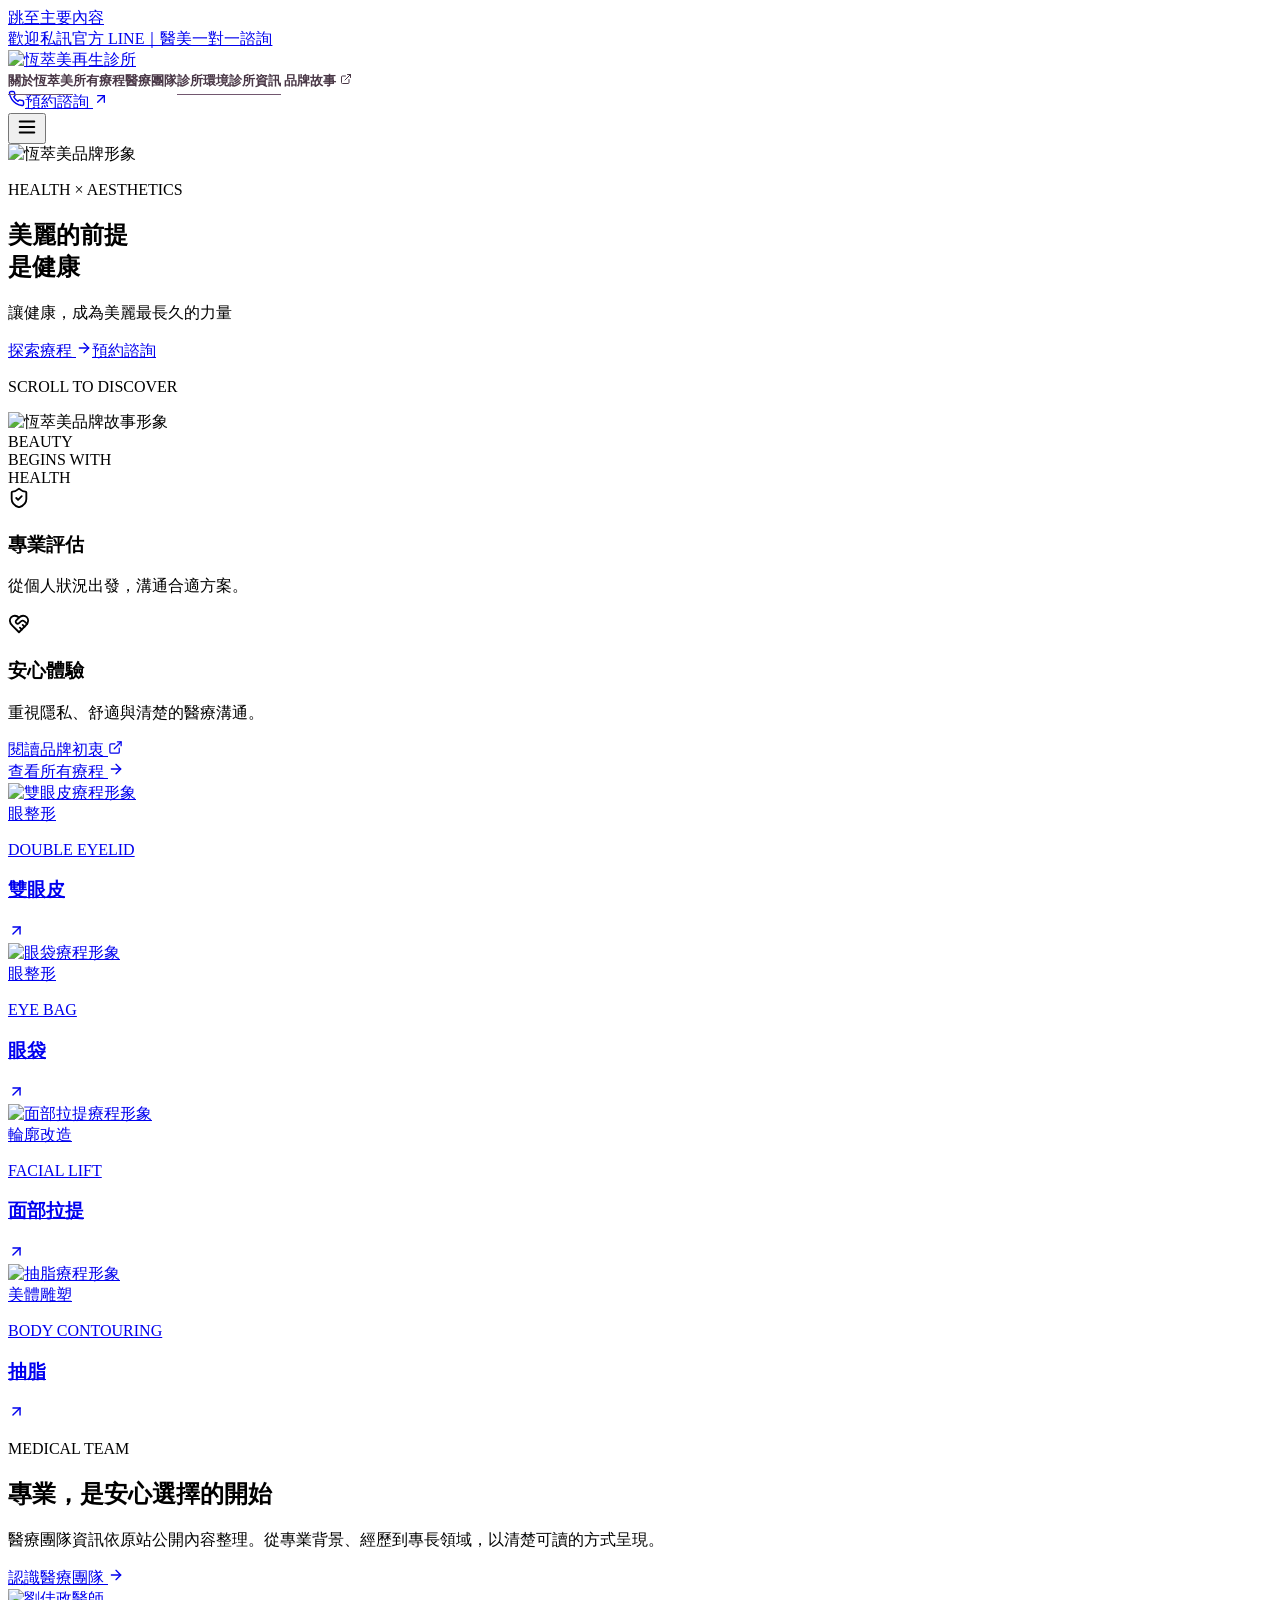
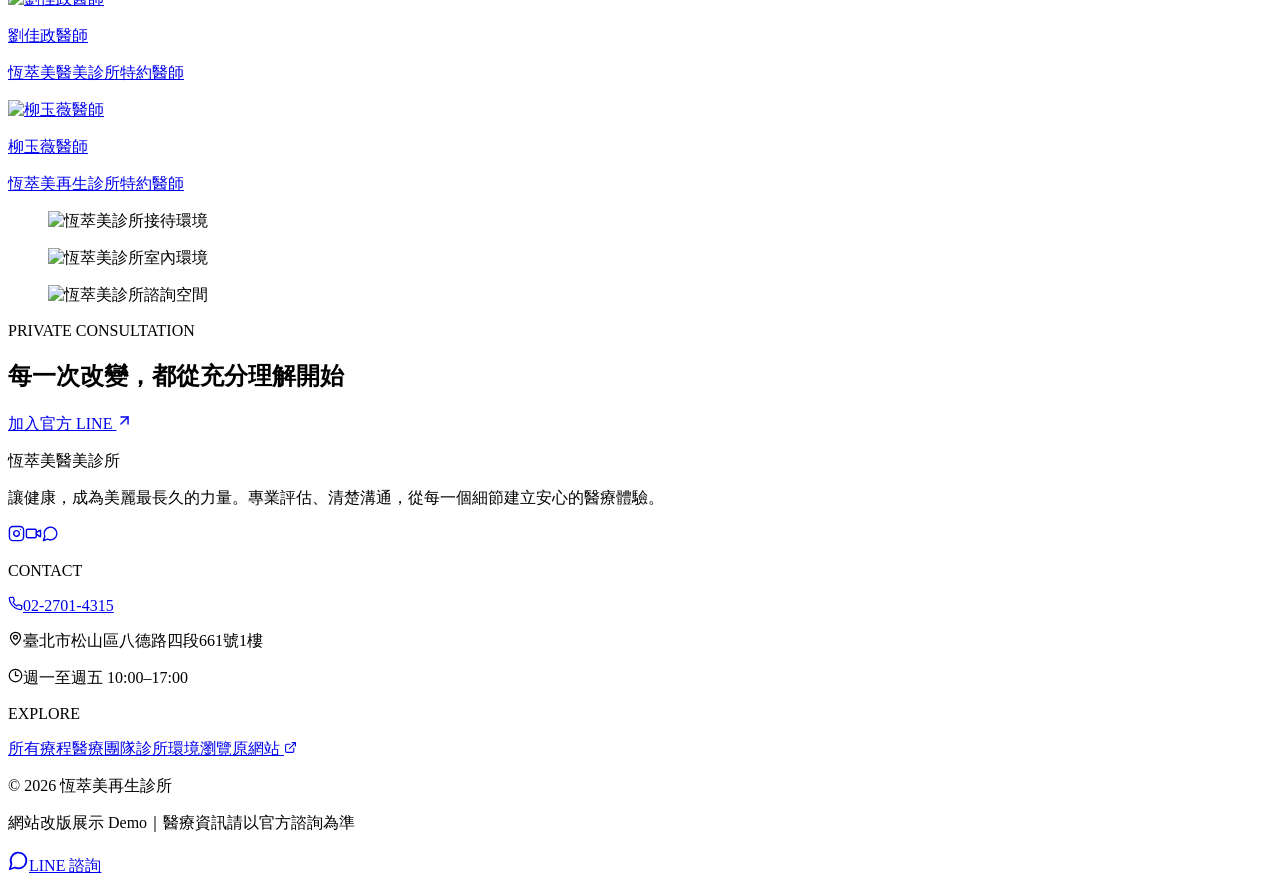
==== index.html @ 72ac7a35 "deploy: publish HCM Clinic static demo" ====
<!DOCTYPE html><html  lang="zh-Hant"><head><meta charset="utf-8"><meta name="viewport" content="width=device-width, initial-scale=1"><title>恆萃美再生診所｜美麗的前提 是健康</title><script type="importmap">{"imports":{"#entry":"/hcm-clinic-demo-pages/_nuxt/CTN-6nFQ.js"}}</script><style>.nav-link[data-v-e13cd548]{color:#493746;padding-block:10px;font-size:.84rem;font-weight:700;text-decoration:none;position:relative}.nav-link[data-v-e13cd548]:after{content:"";transform-origin:100%;background:#72576f;height:1px;transition:transform .25s;position:absolute;inset:auto 0 3px;transform:scaleX(0)}.nav-link[data-v-e13cd548]:hover:after,.router-link-active.nav-link[data-v-e13cd548]:after{transform-origin:0;transform:scaleX(1)}.menu-enter-active[data-v-e13cd548],.menu-leave-active[data-v-e13cd548]{transition:opacity .2s,transform .2s}.menu-enter-from[data-v-e13cd548],.menu-leave-to[data-v-e13cd548]{opacity:0;transform:translateY(-8px)}</style><link rel="stylesheet" href="/hcm-clinic-demo-pages/_nuxt/entry.Cs4aStZc.css" crossorigin><link rel="preload" as="fetch" crossorigin="anonymous" href="/hcm-clinic-demo-pages/_payload.json?_b=3f862ca1-eedc-40df-ab98-a54c1415669c"><link rel="modulepreload" as="script" crossorigin href="/hcm-clinic-demo-pages/_nuxt/CTN-6nFQ.js"><link rel="modulepreload" as="script" crossorigin href="/hcm-clinic-demo-pages/_nuxt/BBn9bjsl.js"><link rel="modulepreload" as="script" crossorigin href="/hcm-clinic-demo-pages/_nuxt/BNdUY_VI.js"><link rel="modulepreload" as="script" crossorigin href="/hcm-clinic-demo-pages/_nuxt/DjjH1HNf.js"><link rel="modulepreload" as="script" crossorigin href="/hcm-clinic-demo-pages/_nuxt/DpFgP4pP.js"><link rel="modulepreload" as="script" crossorigin href="/hcm-clinic-demo-pages/_nuxt/ZqaxjjfH.js"><script type="module" src="/hcm-clinic-demo-pages/_nuxt/CTN-6nFQ.js" crossorigin></script><meta name="robots" content="noindex, nofollow, noarchive"><meta name="theme-color" content="#72576f"><meta name="format-detection" content="telephone=no"><link rel="icon" href="/hcm-clinic-demo-pages/images/logo-original.jpg" type="image/jpeg"><meta name="description" content="恆萃美再生診所網站改版展示，探索療程、醫療團隊與診所環境。"><meta property="og:title" content="恆萃美再生診所"><meta property="og:description" content="讓健康，成為美麗最長久的力量。"><meta property="og:image" content="/hcm-clinic-demo-pages/images/hero.png"></head><body><div id="__nuxt"><div class="min-h-screen bg-ivory text-ink"><div class="contents" data-v-e13cd548><a class="sr-only focus:not-sr-only focus:fixed focus:left-4 focus:top-4 focus:z-[100] focus:bg-white focus:p-3" href="#main-content" data-v-e13cd548>跳至主要內容</a><div class="bg-plum px-4 py-2 text-center text-[11px] font-bold tracking-[.12em] text-white sm:text-xs" data-v-e13cd548><a href="https://lin.ee/sX625kD" target="_blank" rel="noopener noreferrer" data-v-e13cd548>歡迎私訊官方 LINE｜醫美一對一諮詢</a></div><header class="sticky top-0 z-50 border-b border-black/5 bg-ivory/95 backdrop-blur-xl" data-v-e13cd548><div class="container-site flex h-[var(--header-height)] items-center justify-between gap-6" data-v-e13cd548><a aria-current="page" href="/hcm-clinic-demo-pages/" class="router-link-active router-link-exact-active shrink-0" aria-label="恆萃美再生診所首頁" data-v-e13cd548><img src="/hcm-clinic-demo-pages/images/logo-original.jpg" alt="恆萃美再生診所" class="h-11 w-auto mix-blend-multiply md:h-12" data-v-e13cd548></a><nav aria-label="主要導覽" class="hidden items-center gap-7 lg:flex" data-v-e13cd548><!--[--><a aria-current="page" href="/hcm-clinic-demo-pages/#about" class="router-link-active router-link-exact-active nav-link" data-v-e13cd548>關於恆萃美</a><a href="/hcm-clinic-demo-pages/treatments/" class="nav-link" data-v-e13cd548>所有療程</a><a href="/hcm-clinic-demo-pages/doctors/" class="nav-link" data-v-e13cd548>醫療團隊</a><a aria-current="page" href="/hcm-clinic-demo-pages/#environment" class="router-link-active router-link-exact-active nav-link" data-v-e13cd548>診所環境</a><a aria-current="page" href="/hcm-clinic-demo-pages/#contact" class="router-link-active router-link-exact-active nav-link" data-v-e13cd548>診所資訊</a><!--]--><a href="https://hcmclinic.com.tw/pages/brand_story" target="_blank" rel="noopener noreferrer" class="nav-link inline-flex items-center gap-1.5" data-v-e13cd548> 品牌故事 <svg xmlns="http://www.w3.org/2000/svg" width="12" height="12" viewBox="0 0 24 24" fill="none" stroke="currentColor" stroke-width="2" stroke-linecap="round" stroke-linejoin="round" class="lucide lucide-external-link-icon" data-v-e13cd548><path d="M15 3h6v6"></path><path d="M10 14 21 3"></path><path d="M18 13v6a2 2 0 0 1-2 2H5a2 2 0 0 1-2-2V8a2 2 0 0 1 2-2h6"></path></svg></a></nav><div class="hidden items-center gap-3 lg:flex" data-v-e13cd548><a href="tel:+886227014315" aria-label="致電恆萃美" class="grid size-11 place-items-center rounded-full border border-plum/25 text-plum transition hover:bg-blush" data-v-e13cd548><svg xmlns="http://www.w3.org/2000/svg" width="17" height="17" viewBox="0 0 24 24" fill="none" stroke="currentColor" stroke-width="2" stroke-linecap="round" stroke-linejoin="round" class="lucide lucide-phone-icon" data-v-e13cd548><path d="M22 16.92v3a2 2 0 0 1-2.18 2 19.79 19.79 0 0 1-8.63-3.07 19.5 19.5 0 0 1-6-6 19.79 19.79 0 0 1-3.07-8.67A2 2 0 0 1 4.11 2h3a2 2 0 0 1 2 1.72 12.84 12.84 0 0 0 .7 2.81 2 2 0 0 1-.45 2.11L8.09 9.91a16 16 0 0 0 6 6l1.27-1.27a2 2 0 0 1 2.11-.45 12.84 12.84 0 0 0 2.81.7A2 2 0 0 1 22 16.92z"></path></svg></a><a href="https://lin.ee/sX625kD" target="_blank" rel="noopener noreferrer" class="btn-primary !min-h-11" data-v-e13cd548>預約諮詢 <svg xmlns="http://www.w3.org/2000/svg" width="16" height="16" viewBox="0 0 24 24" fill="none" stroke="currentColor" stroke-width="2" stroke-linecap="round" stroke-linejoin="round" class="lucide lucide-arrow-up-right-icon" data-v-e13cd548><path d="M7 7h10v10"></path><path d="M7 17 17 7"></path></svg></a></div><button class="grid size-11 place-items-center rounded-full border border-plum/25 text-plum lg:hidden" aria-expanded="false" aria-controls="mobile-menu" aria-label="開啟導覽選單" data-v-e13cd548><svg xmlns="http://www.w3.org/2000/svg" width="22" height="22" viewBox="0 0 24 24" fill="none" stroke="currentColor" stroke-width="2" stroke-linecap="round" stroke-linejoin="round" class="lucide lucide-menu-icon" data-v-e13cd548><line x1="4" x2="20" y1="12" y2="12"></line><line x1="4" x2="20" y1="6" y2="6"></line><line x1="4" x2="20" y1="18" y2="18"></line></svg></button></div><!----></header></div><main id="main-content"><!--[--><div><section class="relative isolate min-h-[calc(100svh-var(--header-height)-32px)] overflow-hidden bg-[#d9d2cb] md:min-h-[690px]"><img src="/hcm-clinic-demo-pages/images/hero.png" alt="恆萃美品牌形象" fetchpriority="high" class="absolute inset-0 size-full object-cover object-[62%_center] sm:object-center"><div class="absolute inset-0 bg-gradient-to-r from-[#5d5350]/72 via-[#716660]/25 to-transparent sm:from-[#5b504c]/66 sm:via-transparent"></div><div class="absolute inset-x-0 bottom-0 h-28 bg-gradient-to-t from-black/20 to-transparent"></div><div class="container-site relative flex min-h-[calc(100svh-var(--header-height)-32px)] items-end pb-14 pt-24 md:min-h-[690px] md:items-center md:pb-0 md:pt-0"><div class="reveal max-w-[720px] text-white"><p class="mb-5 text-[11px] font-bold tracking-[.24em] text-white/76">HEALTH × AESTHETICS</p><h1 class="font-serif text-[clamp(3.1rem,7vw,6.8rem)] font-normal leading-[.92] tracking-[-.035em]">美麗的前提<br>是健康</h1><p class="mt-6 text-[15px] tracking-[.08em] text-white/84 sm:text-lg">讓健康，成為美麗最長久的力量</p><div class="mt-9 flex flex-wrap gap-3"><a href="/hcm-clinic-demo-pages/treatments/" class="btn-primary !bg-white !text-plum-deep hover:!bg-blush">探索療程 <svg xmlns="http://www.w3.org/2000/svg" width="16" height="16" viewBox="0 0 24 24" fill="none" stroke="currentColor" stroke-width="2" stroke-linecap="round" stroke-linejoin="round" class="lucide lucide-arrow-right-icon"><path d="M5 12h14"></path><path d="m12 5 7 7-7 7"></path></svg></a><a href="https://lin.ee/sX625kD" target="_blank" rel="noopener noreferrer" class="btn-secondary !border-white/45 !bg-white/10 !text-white backdrop-blur hover:!bg-white hover:!text-plum-deep">預約諮詢</a></div></div></div><p class="absolute bottom-5 right-6 hidden -rotate-90 origin-bottom-right text-[9px] font-bold tracking-[.24em] text-white/60 md:block">SCROLL TO DISCOVER</p></section><section id="about" class="overflow-hidden py-20 md:py-32"><div class="container-site grid items-center gap-12 lg:grid-cols-[.9fr_1.1fr] lg:gap-24"><div class="relative order-2 lg:order-1"><div class="aspect-[5/4] overflow-hidden bg-blush"><img src="/hcm-clinic-demo-pages/images/brand-story.png" alt="恆萃美品牌故事形象" loading="lazy" class="size-full object-cover"></div><div class="absolute -bottom-7 -right-3 grid size-28 place-items-center rounded-full bg-plum text-center text-[10px] font-bold leading-5 tracking-[.13em] text-white md:-right-10 md:size-36">BEAUTY<br>BEGINS WITH<br>HEALTH</div></div><div class="order-1 lg:order-2"><!----><div class="mt-8 grid grid-cols-2 gap-5 border-t border-plum/15 pt-7"><div><svg xmlns="http://www.w3.org/2000/svg" width="22" height="22" viewBox="0 0 24 24" fill="none" stroke="currentColor" stroke-width="2" stroke-linecap="round" stroke-linejoin="round" class="lucide lucide-shield-check-icon mb-3 text-plum"><path d="M20 13c0 5-3.5 7.5-7.66 8.95a1 1 0 0 1-.67-.01C7.5 20.5 4 18 4 13V6a1 1 0 0 1 1-1c2 0 4.5-1.2 6.24-2.72a1.17 1.17 0 0 1 1.52 0C14.51 3.81 17 5 19 5a1 1 0 0 1 1 1z"></path><path d="m9 12 2 2 4-4"></path></svg><h3 class="font-bold text-plum-deep">專業評估</h3><p class="mt-2 text-sm leading-6 text-muted">從個人狀況出發，溝通合適方案。</p></div><div><svg xmlns="http://www.w3.org/2000/svg" width="22" height="22" viewBox="0 0 24 24" fill="none" stroke="currentColor" stroke-width="2" stroke-linecap="round" stroke-linejoin="round" class="lucide lucide-heart-handshake-icon mb-3 text-plum"><path d="M19 14c1.49-1.46 3-3.21 3-5.5A5.5 5.5 0 0 0 16.5 3c-1.76 0-3 .5-4.5 2-1.5-1.5-2.74-2-4.5-2A5.5 5.5 0 0 0 2 8.5c0 2.3 1.5 4.05 3 5.5l7 7Z"></path><path d="M12 5 9.04 7.96a2.17 2.17 0 0 0 0 3.08c.82.82 2.13.85 3 .07l2.07-1.9a2.82 2.82 0 0 1 3.79 0l2.96 2.66"></path><path d="m18 15-2-2"></path><path d="m15 18-2-2"></path></svg><h3 class="font-bold text-plum-deep">安心體驗</h3><p class="mt-2 text-sm leading-6 text-muted">重視隱私、舒適與清楚的醫療溝通。</p></div></div><a href="https://hcmclinic.com.tw/pages/brand_story" target="_blank" rel="noopener noreferrer" class="btn-secondary mt-9">閱讀品牌初衷 <svg xmlns="http://www.w3.org/2000/svg" width="15" height="15" viewBox="0 0 24 24" fill="none" stroke="currentColor" stroke-width="2" stroke-linecap="round" stroke-linejoin="round" class="lucide lucide-external-link-icon"><path d="M15 3h6v6"></path><path d="M10 14 21 3"></path><path d="M18 13v6a2 2 0 0 1-2 2H5a2 2 0 0 1-2-2V8a2 2 0 0 1 2-2h6"></path></svg></a></div></div></section><section class="bg-warm py-20 md:py-28"><div class="container-site"><div class="flex flex-col gap-7 md:flex-row md:items-end md:justify-between"><!----><a href="/hcm-clinic-demo-pages/treatments/" class="btn-secondary shrink-0 self-start md:self-auto">查看所有療程 <svg xmlns="http://www.w3.org/2000/svg" width="16" height="16" viewBox="0 0 24 24" fill="none" stroke="currentColor" stroke-width="2" stroke-linecap="round" stroke-linejoin="round" class="lucide lucide-arrow-right-icon"><path d="M5 12h14"></path><path d="m12 5 7 7-7 7"></path></svg></a></div><div class="mt-12 grid gap-x-6 gap-y-10 sm:grid-cols-2 lg:grid-cols-4"><!--[--><a href="/hcm-clinic-demo-pages/treatments/double-eyelid/" class="group block text-left no-underline"><div class="relative aspect-[4/5] overflow-hidden bg-blush"><img src="/hcm-clinic-demo-pages/images/treatment-eyelid.jpg" alt="雙眼皮療程形象" loading="lazy" class="size-full object-cover transition duration-700 ease-out group-hover:scale-[1.035]"><div class="absolute inset-x-0 bottom-0 h-2/5 bg-gradient-to-t from-black/55 to-transparent"></div><span class="absolute bottom-5 left-5 rounded-full bg-white/90 px-3 py-1.5 text-[10px] font-bold tracking-[.14em] text-plum backdrop-blur">眼整形</span></div><div class="flex items-start justify-between gap-4 border-b border-plum/15 py-5"><div><p class="text-[10px] font-bold tracking-[.18em] text-plum-soft">DOUBLE EYELID</p><h3 class="mt-1 font-serif text-2xl text-plum-deep">雙眼皮</h3></div><span class="mt-2 grid size-10 shrink-0 place-items-center rounded-full border border-plum/20 text-plum transition group-hover:border-plum group-hover:bg-plum group-hover:text-white"><svg xmlns="http://www.w3.org/2000/svg" width="17" height="17" viewBox="0 0 24 24" fill="none" stroke="currentColor" stroke-width="2" stroke-linecap="round" stroke-linejoin="round" class="lucide lucide-arrow-up-right-icon"><path d="M7 7h10v10"></path><path d="M7 17 17 7"></path></svg></span></div></a><a href="/hcm-clinic-demo-pages/treatments/eye-bag/" class="group block text-left no-underline"><div class="relative aspect-[4/5] overflow-hidden bg-blush"><img src="/hcm-clinic-demo-pages/images/treatment-eyelid.jpg" alt="眼袋療程形象" loading="lazy" class="size-full object-cover transition duration-700 ease-out group-hover:scale-[1.035]"><div class="absolute inset-x-0 bottom-0 h-2/5 bg-gradient-to-t from-black/55 to-transparent"></div><span class="absolute bottom-5 left-5 rounded-full bg-white/90 px-3 py-1.5 text-[10px] font-bold tracking-[.14em] text-plum backdrop-blur">眼整形</span></div><div class="flex items-start justify-between gap-4 border-b border-plum/15 py-5"><div><p class="text-[10px] font-bold tracking-[.18em] text-plum-soft">EYE BAG</p><h3 class="mt-1 font-serif text-2xl text-plum-deep">眼袋</h3></div><span class="mt-2 grid size-10 shrink-0 place-items-center rounded-full border border-plum/20 text-plum transition group-hover:border-plum group-hover:bg-plum group-hover:text-white"><svg xmlns="http://www.w3.org/2000/svg" width="17" height="17" viewBox="0 0 24 24" fill="none" stroke="currentColor" stroke-width="2" stroke-linecap="round" stroke-linejoin="round" class="lucide lucide-arrow-up-right-icon"><path d="M7 7h10v10"></path><path d="M7 17 17 7"></path></svg></span></div></a><a href="/hcm-clinic-demo-pages/treatments/facial-lift/" class="group block text-left no-underline"><div class="relative aspect-[4/5] overflow-hidden bg-blush"><img src="/hcm-clinic-demo-pages/images/treatment-face.jpg" alt="面部拉提療程形象" loading="lazy" class="size-full object-cover transition duration-700 ease-out group-hover:scale-[1.035]"><div class="absolute inset-x-0 bottom-0 h-2/5 bg-gradient-to-t from-black/55 to-transparent"></div><span class="absolute bottom-5 left-5 rounded-full bg-white/90 px-3 py-1.5 text-[10px] font-bold tracking-[.14em] text-plum backdrop-blur">輪廓改造</span></div><div class="flex items-start justify-between gap-4 border-b border-plum/15 py-5"><div><p class="text-[10px] font-bold tracking-[.18em] text-plum-soft">FACIAL LIFT</p><h3 class="mt-1 font-serif text-2xl text-plum-deep">面部拉提</h3></div><span class="mt-2 grid size-10 shrink-0 place-items-center rounded-full border border-plum/20 text-plum transition group-hover:border-plum group-hover:bg-plum group-hover:text-white"><svg xmlns="http://www.w3.org/2000/svg" width="17" height="17" viewBox="0 0 24 24" fill="none" stroke="currentColor" stroke-width="2" stroke-linecap="round" stroke-linejoin="round" class="lucide lucide-arrow-up-right-icon"><path d="M7 7h10v10"></path><path d="M7 17 17 7"></path></svg></span></div></a><a href="/hcm-clinic-demo-pages/treatments/liposuction/" class="group block text-left no-underline"><div class="relative aspect-[4/5] overflow-hidden bg-blush"><img src="/hcm-clinic-demo-pages/images/treatment-body.jpg" alt="抽脂療程形象" loading="lazy" class="size-full object-cover transition duration-700 ease-out group-hover:scale-[1.035]"><div class="absolute inset-x-0 bottom-0 h-2/5 bg-gradient-to-t from-black/55 to-transparent"></div><span class="absolute bottom-5 left-5 rounded-full bg-white/90 px-3 py-1.5 text-[10px] font-bold tracking-[.14em] text-plum backdrop-blur">美體雕塑</span></div><div class="flex items-start justify-between gap-4 border-b border-plum/15 py-5"><div><p class="text-[10px] font-bold tracking-[.18em] text-plum-soft">BODY CONTOURING</p><h3 class="mt-1 font-serif text-2xl text-plum-deep">抽脂</h3></div><span class="mt-2 grid size-10 shrink-0 place-items-center rounded-full border border-plum/20 text-plum transition group-hover:border-plum group-hover:bg-plum group-hover:text-white"><svg xmlns="http://www.w3.org/2000/svg" width="17" height="17" viewBox="0 0 24 24" fill="none" stroke="currentColor" stroke-width="2" stroke-linecap="round" stroke-linejoin="round" class="lucide lucide-arrow-up-right-icon"><path d="M7 7h10v10"></path><path d="M7 17 17 7"></path></svg></span></div></a><!--]--></div></div></section><section class="bg-plum-deep py-20 text-white md:py-28"><div class="container-site grid items-center gap-12 lg:grid-cols-[.8fr_1.2fr] lg:gap-20"><div><p class="text-[11px] font-bold tracking-[.22em] text-white/48">MEDICAL TEAM</p><h2 class="section-title mt-3">專業，是安心選擇的開始</h2><p class="mt-6 max-w-lg text-[15px] leading-8 text-white/68">醫療團隊資訊依原站公開內容整理。從專業背景、經歷到專長領域，以清楚可讀的方式呈現。</p><a href="/hcm-clinic-demo-pages/doctors/" class="btn-secondary mt-8 !border-white/30 !bg-transparent !text-white hover:!bg-white hover:!text-plum-deep">認識醫療團隊 <svg xmlns="http://www.w3.org/2000/svg" width="16" height="16" viewBox="0 0 24 24" fill="none" stroke="currentColor" stroke-width="2" stroke-linecap="round" stroke-linejoin="round" class="lucide lucide-arrow-right-icon"><path d="M5 12h14"></path><path d="m12 5 7 7-7 7"></path></svg></a></div><div class="grid grid-cols-2 gap-4 md:gap-6"><!--[--><a href="/hcm-clinic-demo-pages/doctors/" class="group block"><div class="aspect-[4/5] overflow-hidden bg-[#dfd7dc]"><img src="/hcm-clinic-demo-pages/images/doctor-liu.jpg" alt="劉佳政醫師" loading="lazy" class="size-full object-cover object-top transition duration-700 group-hover:scale-[1.025]"></div><p class="mt-4 font-serif text-xl md:text-2xl">劉佳政醫師</p><p class="mt-1 text-[11px] leading-5 text-white/52">恆萃美醫美診所特約醫師</p></a><a href="/hcm-clinic-demo-pages/doctors/" class="group block"><div class="aspect-[4/5] overflow-hidden bg-[#dfd7dc]"><img src="/hcm-clinic-demo-pages/images/doctor-liu-yu-wei.png" alt="柳玉薇醫師" loading="lazy" class="size-full object-cover object-top transition duration-700 group-hover:scale-[1.025]"></div><p class="mt-4 font-serif text-xl md:text-2xl">柳玉薇醫師</p><p class="mt-1 text-[11px] leading-5 text-white/52">恆萃美再生診所特約醫師</p></a><!--]--></div></div></section><section id="environment" class="py-20 md:py-28"><div class="container-site"><!----><div class="mt-12 grid grid-cols-12 gap-3 md:gap-5"><figure class="col-span-12 overflow-hidden md:col-span-6"><img src="/hcm-clinic-demo-pages/images/clinic-01.jpg" alt="恆萃美診所接待環境" loading="lazy" class="aspect-[4/3] size-full object-cover transition duration-700 hover:scale-[1.02] md:aspect-[4/5]"></figure><figure class="col-span-6 overflow-hidden md:col-span-3 md:mt-16"><img src="/hcm-clinic-demo-pages/images/clinic-02.jpg" alt="恆萃美診所室內環境" loading="lazy" class="aspect-[3/4] size-full object-cover transition duration-700 hover:scale-[1.02]"></figure><figure class="col-span-6 overflow-hidden md:col-span-3 md:mt-32"><img src="/hcm-clinic-demo-pages/images/clinic-03.jpg" alt="恆萃美診所諮詢空間" loading="lazy" class="aspect-[3/4] size-full object-cover transition duration-700 hover:scale-[1.02]"></figure></div></div></section><section class="border-y border-plum/10 bg-blush py-16 md:py-20"><div class="container-site flex flex-col items-start justify-between gap-8 md:flex-row md:items-center"><div><p class="eyebrow">PRIVATE CONSULTATION</p><h2 class="mt-3 font-serif text-3xl leading-tight text-plum-deep md:text-5xl">每一次改變，都從充分理解開始</h2></div><a href="https://lin.ee/sX625kD" target="_blank" rel="noopener noreferrer" class="btn-primary shrink-0">加入官方 LINE <svg xmlns="http://www.w3.org/2000/svg" width="17" height="17" viewBox="0 0 24 24" fill="none" stroke="currentColor" stroke-width="2" stroke-linecap="round" stroke-linejoin="round" class="lucide lucide-arrow-up-right-icon"><path d="M7 7h10v10"></path><path d="M7 17 17 7"></path></svg></a></div></section></div><!--]--></main><footer id="contact" class="bg-plum-deep text-white"><div class="container-site grid gap-12 py-16 md:grid-cols-[1.2fr_.8fr_.8fr] md:py-20"><div><p class="font-serif text-3xl">恆萃美醫美診所</p><p class="mt-5 max-w-sm text-sm leading-7 text-white/68">讓健康，成為美麗最長久的力量。專業評估、清楚溝通，從每一個細節建立安心的醫療體驗。</p><div class="mt-7 flex gap-3"><!--[--><a href="https://www.instagram.com/hcm.clinic__/" target="_blank" rel="noopener noreferrer" aria-label="Instagram" class="grid size-11 place-items-center rounded-full border border-white/25 transition hover:bg-white hover:text-plum-deep"><svg xmlns="http://www.w3.org/2000/svg" width="17" height="17" viewBox="0 0 24 24" fill="none" stroke="currentColor" stroke-width="2" stroke-linecap="round" stroke-linejoin="round" class="lucide lucide-instagram-icon"><rect width="20" height="20" x="2" y="2" rx="5" ry="5"></rect><path d="M16 11.37A4 4 0 1 1 12.63 8 4 4 0 0 1 16 11.37z"></path><line x1="17.5" x2="17.51" y1="6.5" y2="6.5"></line></svg></a><a href="https://www.tiktok.com/@hcm.clinic__/" target="_blank" rel="noopener noreferrer" aria-label="TikTok" class="grid size-11 place-items-center rounded-full border border-white/25 transition hover:bg-white hover:text-plum-deep"><svg xmlns="http://www.w3.org/2000/svg" width="17" height="17" viewBox="0 0 24 24" fill="none" stroke="currentColor" stroke-width="2" stroke-linecap="round" stroke-linejoin="round" class="lucide lucide-video-icon"><path d="m16 13 5.223 3.482a.5.5 0 0 0 .777-.416V7.87a.5.5 0 0 0-.752-.432L16 10.5"></path><rect x="2" y="6" width="14" height="12" rx="2"></rect></svg></a><a href="https://lin.ee/sX625kD" target="_blank" rel="noopener noreferrer" aria-label="LINE" class="grid size-11 place-items-center rounded-full border border-white/25 transition hover:bg-white hover:text-plum-deep"><svg xmlns="http://www.w3.org/2000/svg" width="17" height="17" viewBox="0 0 24 24" fill="none" stroke="currentColor" stroke-width="2" stroke-linecap="round" stroke-linejoin="round" class="lucide lucide-message-circle-icon"><path d="M7.9 20A9 9 0 1 0 4 16.1L2 22Z"></path></svg></a><!--]--></div></div><div><p class="text-xs font-bold tracking-[.18em] text-white/55">CONTACT</p><div class="mt-5 space-y-4 text-sm leading-6 text-white/78"><a href="tel:+886227014315" class="flex gap-3 hover:text-white"><svg xmlns="http://www.w3.org/2000/svg" width="15" height="15" viewBox="0 0 24 24" fill="none" stroke="currentColor" stroke-width="2" stroke-linecap="round" stroke-linejoin="round" class="lucide lucide-phone-icon mt-1 shrink-0"><path d="M22 16.92v3a2 2 0 0 1-2.18 2 19.79 19.79 0 0 1-8.63-3.07 19.5 19.5 0 0 1-6-6 19.79 19.79 0 0 1-3.07-8.67A2 2 0 0 1 4.11 2h3a2 2 0 0 1 2 1.72 12.84 12.84 0 0 0 .7 2.81 2 2 0 0 1-.45 2.11L8.09 9.91a16 16 0 0 0 6 6l1.27-1.27a2 2 0 0 1 2.11-.45 12.84 12.84 0 0 0 2.81.7A2 2 0 0 1 22 16.92z"></path></svg>02-2701-4315</a><p class="flex gap-3"><svg xmlns="http://www.w3.org/2000/svg" width="15" height="15" viewBox="0 0 24 24" fill="none" stroke="currentColor" stroke-width="2" stroke-linecap="round" stroke-linejoin="round" class="lucide lucide-map-pin-icon mt-1 shrink-0"><path d="M20 10c0 4.993-5.539 10.193-7.399 11.799a1 1 0 0 1-1.202 0C9.539 20.193 4 14.993 4 10a8 8 0 0 1 16 0"></path><circle cx="12" cy="10" r="3"></circle></svg>臺北市松山區八德路四段661號1樓</p><p class="flex gap-3"><svg xmlns="http://www.w3.org/2000/svg" width="15" height="15" viewBox="0 0 24 24" fill="none" stroke="currentColor" stroke-width="2" stroke-linecap="round" stroke-linejoin="round" class="lucide lucide-clock3-icon mt-1 shrink-0"><circle cx="12" cy="12" r="10"></circle><polyline points="12 6 12 12 16.5 12"></polyline></svg>週一至週五 10:00–17:00</p></div></div><div><p class="text-xs font-bold tracking-[.18em] text-white/55">EXPLORE</p><nav class="mt-5 flex flex-col gap-3 text-sm text-white/78"><a href="/hcm-clinic-demo-pages/treatments/" class="hover:text-white">所有療程</a><a href="/hcm-clinic-demo-pages/doctors/" class="hover:text-white">醫療團隊</a><a aria-current="page" href="/hcm-clinic-demo-pages/#environment" class="router-link-active router-link-exact-active hover:text-white">診所環境</a><a href="https://hcmclinic.com.tw/" target="_blank" rel="noopener noreferrer" class="flex items-center gap-1.5 hover:text-white">瀏覽原網站 <svg xmlns="http://www.w3.org/2000/svg" width="13" height="13" viewBox="0 0 24 24" fill="none" stroke="currentColor" stroke-width="2" stroke-linecap="round" stroke-linejoin="round" class="lucide lucide-external-link-icon"><path d="M15 3h6v6"></path><path d="M10 14 21 3"></path><path d="M18 13v6a2 2 0 0 1-2 2H5a2 2 0 0 1-2-2V8a2 2 0 0 1 2-2h6"></path></svg></a></nav></div></div><div class="border-t border-white/10"><div class="container-site flex flex-col gap-2 py-5 text-[11px] tracking-wide text-white/48 sm:flex-row sm:items-center sm:justify-between"><p>© 2026 恆萃美再生診所</p><p>網站改版展示 Demo｜醫療資訊請以官方諮詢為準</p></div></div></footer><a href="https://lin.ee/sX625kD" target="_blank" rel="noopener noreferrer" aria-label="使用 LINE 預約諮詢" class="floating-line"><svg xmlns="http://www.w3.org/2000/svg" width="21" height="21" viewBox="0 0 24 24" fill="none" stroke="currentColor" stroke-width="2" stroke-linecap="round" stroke-linejoin="round" class="lucide lucide-message-circle-icon" aria-hidden="true"><path d="M7.9 20A9 9 0 1 0 4 16.1L2 22Z"></path></svg><span>LINE 諮詢</span></a></div></div><div id="teleports"></div><script>window.__NUXT__={};window.__NUXT__.config={public:{},app:{baseURL:"/hcm-clinic-demo-pages/",buildId:"3f862ca1-eedc-40df-ab98-a54c1415669c",buildAssetsDir:"/_nuxt/",cdnURL:""}}</script><script type="application/json" data-nuxt-data="nuxt-app" data-ssr="true" id="__NUXT_DATA__" data-src="/hcm-clinic-demo-pages/_payload.json?_b=3f862ca1-eedc-40df-ab98-a54c1415669c">[{"state":1,"once":3,"_errors":4,"serverRendered":6,"path":7,"prerenderedAt":8},["Reactive",2],{},["Set"],["ShallowReactive",5],{},true,"\u002F",1790905454724]</script></body></html>
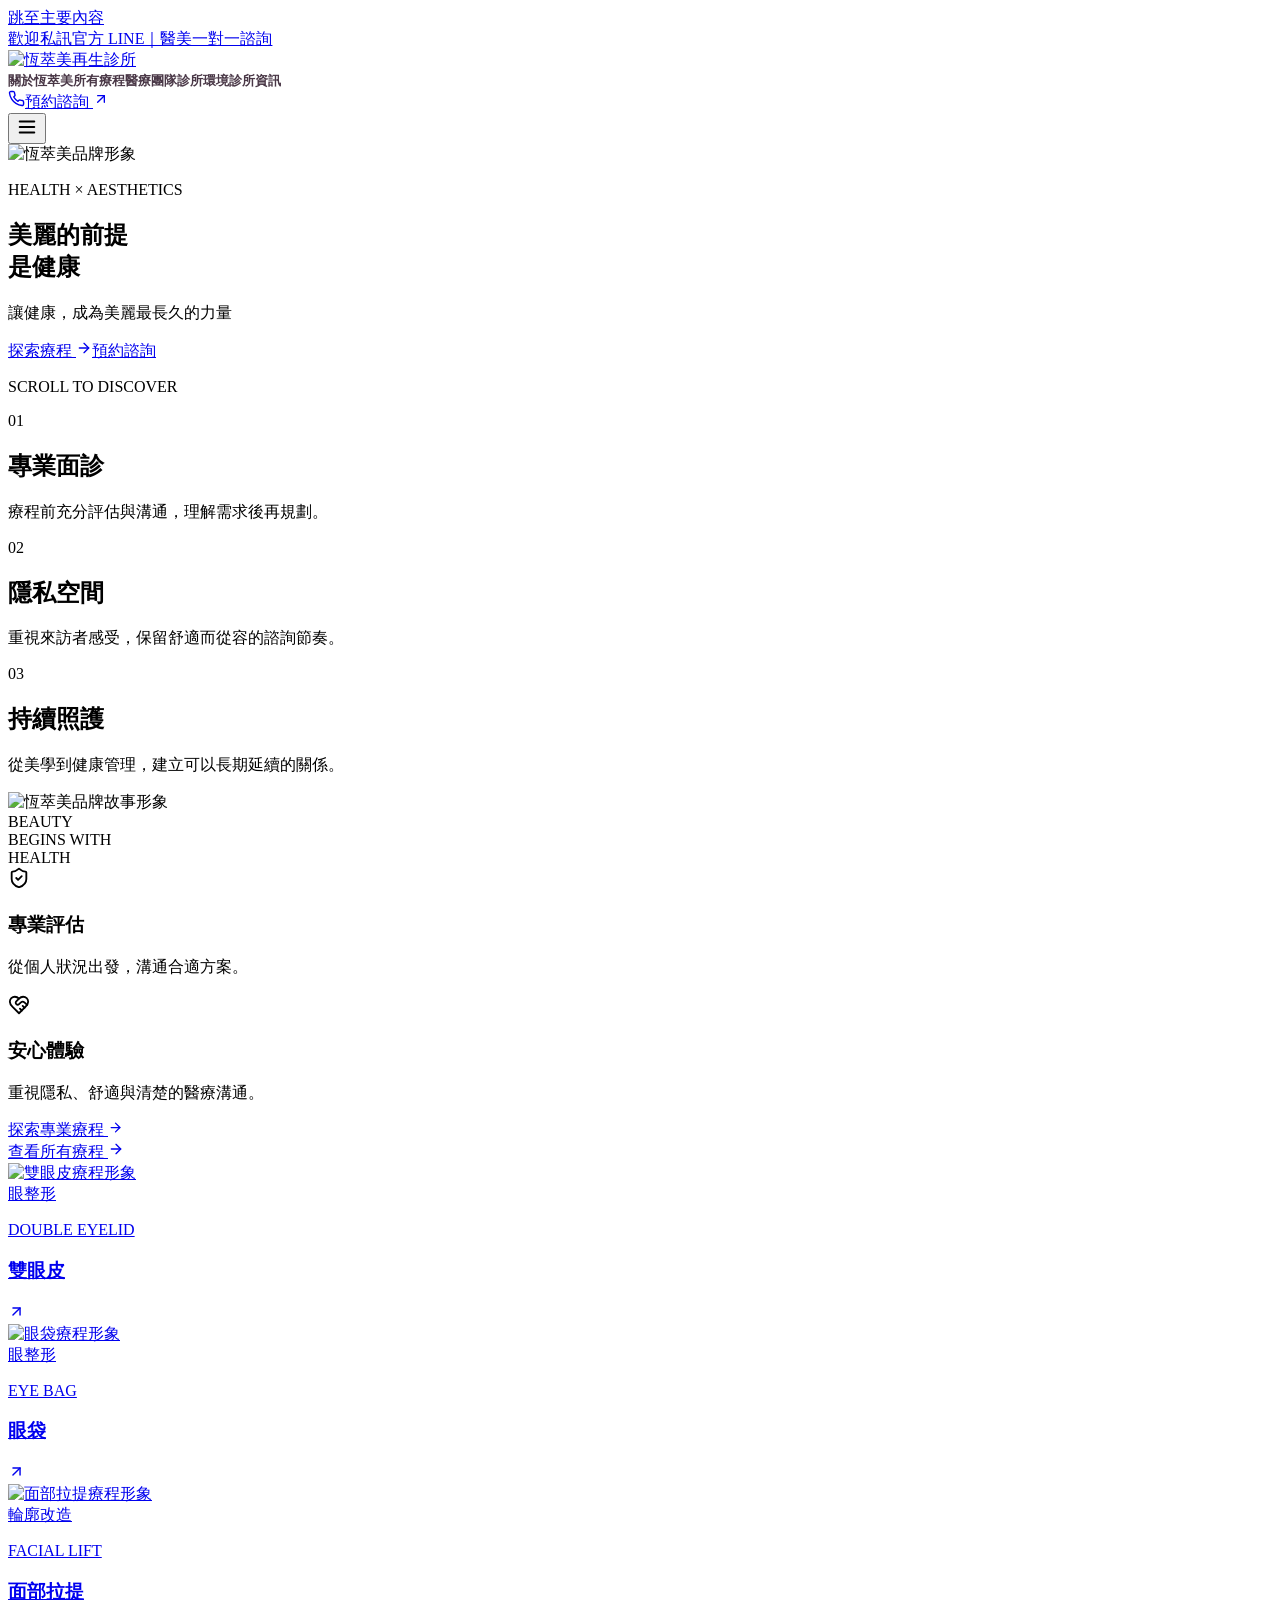
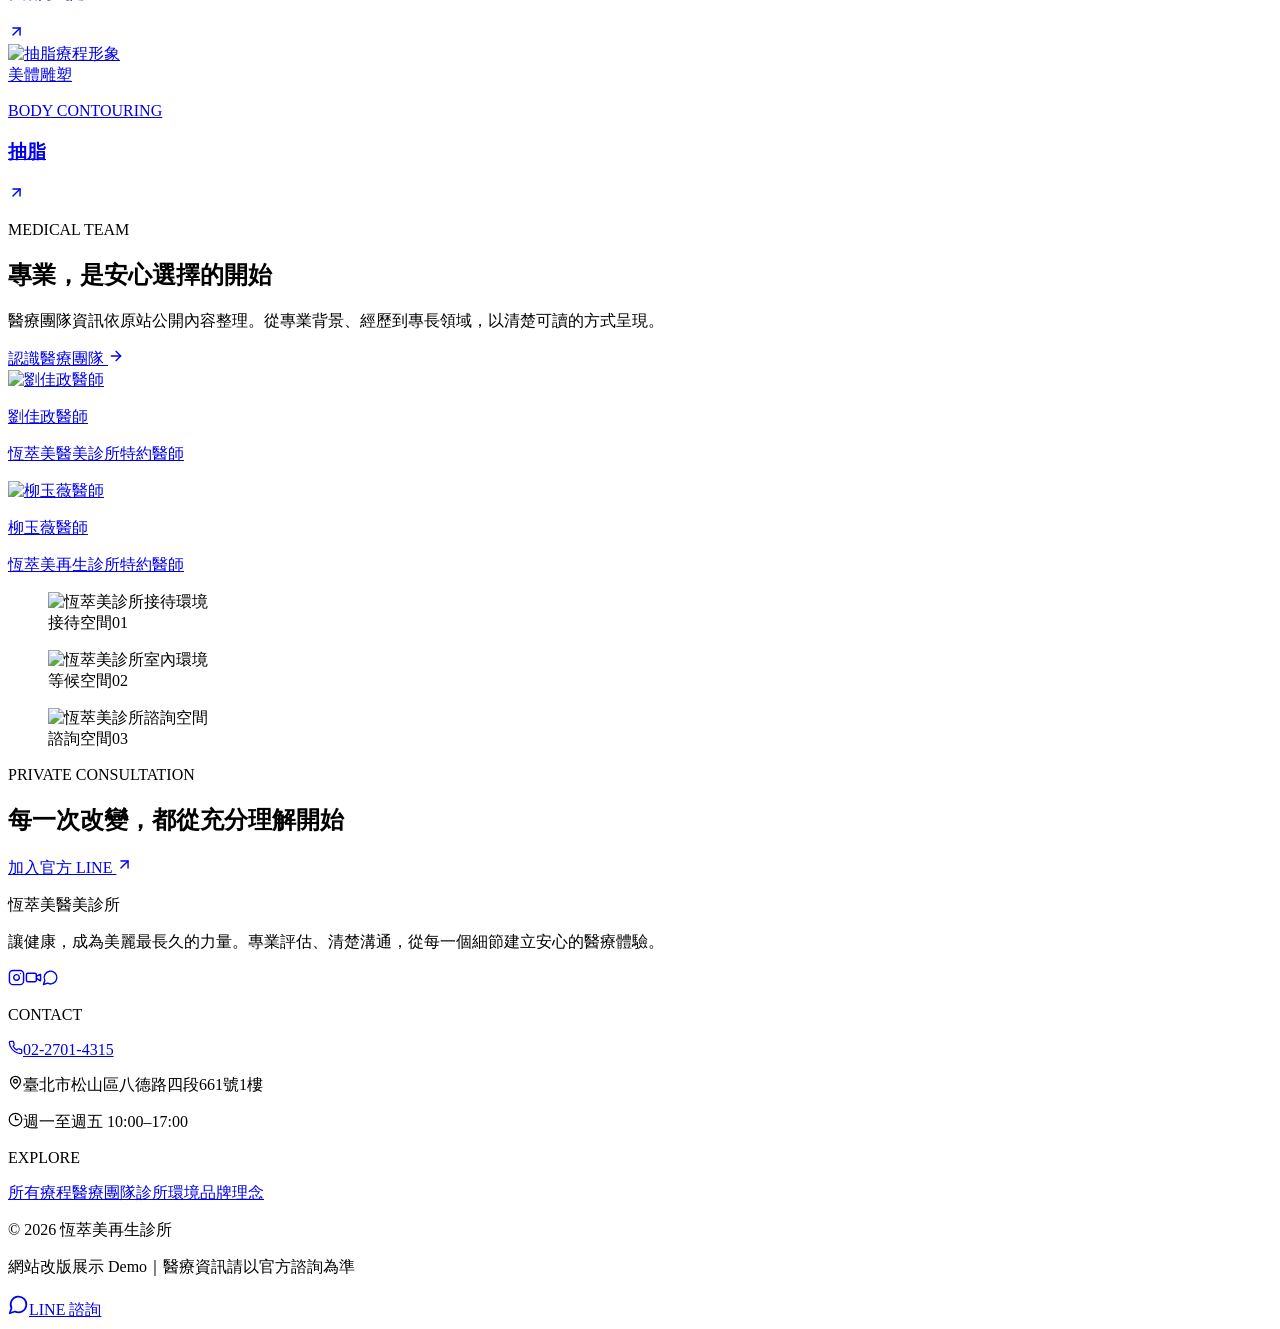
==== commit f4f39571: "deploy: publish navigation and visual refinements" ====
--- a/index.html
+++ b/index.html
@@ -1 +1 @@
-<!DOCTYPE html><html  lang="zh-Hant"><head><meta charset="utf-8"><meta name="viewport" content="width=device-width, initial-scale=1"><title>恆萃美再生診所｜美麗的前提 是健康</title><script type="importmap">{"imports":{"#entry":"/hcm-clinic-demo-pages/_nuxt/CTN-6nFQ.js"}}</script><style>.nav-link[data-v-e13cd548]{color:#493746;padding-block:10px;font-size:.84rem;font-weight:700;text-decoration:none;position:relative}.nav-link[data-v-e13cd548]:after{content:"";transform-origin:100%;background:#72576f;height:1px;transition:transform .25s;position:absolute;inset:auto 0 3px;transform:scaleX(0)}.nav-link[data-v-e13cd548]:hover:after,.router-link-active.nav-link[data-v-e13cd548]:after{transform-origin:0;transform:scaleX(1)}.menu-enter-active[data-v-e13cd548],.menu-leave-active[data-v-e13cd548]{transition:opacity .2s,transform .2s}.menu-enter-from[data-v-e13cd548],.menu-leave-to[data-v-e13cd548]{opacity:0;transform:translateY(-8px)}</style><link rel="stylesheet" href="/hcm-clinic-demo-pages/_nuxt/entry.Cs4aStZc.css" crossorigin><link rel="preload" as="fetch" crossorigin="anonymous" href="/hcm-clinic-demo-pages/_payload.json?_b=3f862ca1-eedc-40df-ab98-a54c1415669c"><link rel="modulepreload" as="script" crossorigin href="/hcm-clinic-demo-pages/_nuxt/CTN-6nFQ.js"><link rel="modulepreload" as="script" crossorigin href="/hcm-clinic-demo-pages/_nuxt/BBn9bjsl.js"><link rel="modulepreload" as="script" crossorigin href="/hcm-clinic-demo-pages/_nuxt/BNdUY_VI.js"><link rel="modulepreload" as="script" crossorigin href="/hcm-clinic-demo-pages/_nuxt/DjjH1HNf.js"><link rel="modulepreload" as="script" crossorigin href="/hcm-clinic-demo-pages/_nuxt/DpFgP4pP.js"><link rel="modulepreload" as="script" crossorigin href="/hcm-clinic-demo-pages/_nuxt/ZqaxjjfH.js"><script type="module" src="/hcm-clinic-demo-pages/_nuxt/CTN-6nFQ.js" crossorigin></script><meta name="robots" content="noindex, nofollow, noarchive"><meta name="theme-color" content="#72576f"><meta name="format-detection" content="telephone=no"><link rel="icon" href="/hcm-clinic-demo-pages/images/logo-original.jpg" type="image/jpeg"><meta name="description" content="恆萃美再生診所網站改版展示，探索療程、醫療團隊與診所環境。"><meta property="og:title" content="恆萃美再生診所"><meta property="og:description" content="讓健康，成為美麗最長久的力量。"><meta property="og:image" content="/hcm-clinic-demo-pages/images/hero.png"></head><body><div id="__nuxt"><div class="min-h-screen bg-ivory text-ink"><div class="contents" data-v-e13cd548><a class="sr-only focus:not-sr-only focus:fixed focus:left-4 focus:top-4 focus:z-[100] focus:bg-white focus:p-3" href="#main-content" data-v-e13cd548>跳至主要內容</a><div class="bg-plum px-4 py-2 text-center text-[11px] font-bold tracking-[.12em] text-white sm:text-xs" data-v-e13cd548><a href="https://lin.ee/sX625kD" target="_blank" rel="noopener noreferrer" data-v-e13cd548>歡迎私訊官方 LINE｜醫美一對一諮詢</a></div><header class="sticky top-0 z-50 border-b border-black/5 bg-ivory/95 backdrop-blur-xl" data-v-e13cd548><div class="container-site flex h-[var(--header-height)] items-center justify-between gap-6" data-v-e13cd548><a aria-current="page" href="/hcm-clinic-demo-pages/" class="router-link-active router-link-exact-active shrink-0" aria-label="恆萃美再生診所首頁" data-v-e13cd548><img src="/hcm-clinic-demo-pages/images/logo-original.jpg" alt="恆萃美再生診所" class="h-11 w-auto mix-blend-multiply md:h-12" data-v-e13cd548></a><nav aria-label="主要導覽" class="hidden items-center gap-7 lg:flex" data-v-e13cd548><!--[--><a aria-current="page" href="/hcm-clinic-demo-pages/#about" class="router-link-active router-link-exact-active nav-link" data-v-e13cd548>關於恆萃美</a><a href="/hcm-clinic-demo-pages/treatments/" class="nav-link" data-v-e13cd548>所有療程</a><a href="/hcm-clinic-demo-pages/doctors/" class="nav-link" data-v-e13cd548>醫療團隊</a><a aria-current="page" href="/hcm-clinic-demo-pages/#environment" class="router-link-active router-link-exact-active nav-link" data-v-e13cd548>診所環境</a><a aria-current="page" href="/hcm-clinic-demo-pages/#contact" class="router-link-active router-link-exact-active nav-link" data-v-e13cd548>診所資訊</a><!--]--><a href="https://hcmclinic.com.tw/pages/brand_story" target="_blank" rel="noopener noreferrer" class="nav-link inline-flex items-center gap-1.5" data-v-e13cd548> 品牌故事 <svg xmlns="http://www.w3.org/2000/svg" width="12" height="12" viewBox="0 0 24 24" fill="none" stroke="currentColor" stroke-width="2" stroke-linecap="round" stroke-linejoin="round" class="lucide lucide-external-link-icon" data-v-e13cd548><path d="M15 3h6v6"></path><path d="M10 14 21 3"></path><path d="M18 13v6a2 2 0 0 1-2 2H5a2 2 0 0 1-2-2V8a2 2 0 0 1 2-2h6"></path></svg></a></nav><div class="hidden items-center gap-3 lg:flex" data-v-e13cd548><a href="tel:+886227014315" aria-label="致電恆萃美" class="grid size-11 place-items-center rounded-full border border-plum/25 text-plum transition hover:bg-blush" data-v-e13cd548><svg xmlns="http://www.w3.org/2000/svg" width="17" height="17" viewBox="0 0 24 24" fill="none" stroke="currentColor" stroke-width="2" stroke-linecap="round" stroke-linejoin="round" class="lucide lucide-phone-icon" data-v-e13cd548><path d="M22 16.92v3a2 2 0 0 1-2.18 2 19.79 19.79 0 0 1-8.63-3.07 19.5 19.5 0 0 1-6-6 19.79 19.79 0 0 1-3.07-8.67A2 2 0 0 1 4.11 2h3a2 2 0 0 1 2 1.72 12.84 12.84 0 0 0 .7 2.81 2 2 0 0 1-.45 2.11L8.09 9.91a16 16 0 0 0 6 6l1.27-1.27a2 2 0 0 1 2.11-.45 12.84 12.84 0 0 0 2.81.7A2 2 0 0 1 22 16.92z"></path></svg></a><a href="https://lin.ee/sX625kD" target="_blank" rel="noopener noreferrer" class="btn-primary !min-h-11" data-v-e13cd548>預約諮詢 <svg xmlns="http://www.w3.org/2000/svg" width="16" height="16" viewBox="0 0 24 24" fill="none" stroke="currentColor" stroke-width="2" stroke-linecap="round" stroke-linejoin="round" class="lucide lucide-arrow-up-right-icon" data-v-e13cd548><path d="M7 7h10v10"></path><path d="M7 17 17 7"></path></svg></a></div><button class="grid size-11 place-items-center rounded-full border border-plum/25 text-plum lg:hidden" aria-expanded="false" aria-controls="mobile-menu" aria-label="開啟導覽選單" data-v-e13cd548><svg xmlns="http://www.w3.org/2000/svg" width="22" height="22" viewBox="0 0 24 24" fill="none" stroke="currentColor" stroke-width="2" stroke-linecap="round" stroke-linejoin="round" class="lucide lucide-menu-icon" data-v-e13cd548><line x1="4" x2="20" y1="12" y2="12"></line><line x1="4" x2="20" y1="6" y2="6"></line><line x1="4" x2="20" y1="18" y2="18"></line></svg></button></div><!----></header></div><main id="main-content"><!--[--><div><section class="relative isolate min-h-[calc(100svh-var(--header-height)-32px)] overflow-hidden bg-[#d9d2cb] md:min-h-[690px]"><img src="/hcm-clinic-demo-pages/images/hero.png" alt="恆萃美品牌形象" fetchpriority="high" class="absolute inset-0 size-full object-cover object-[62%_center] sm:object-center"><div class="absolute inset-0 bg-gradient-to-r from-[#5d5350]/72 via-[#716660]/25 to-transparent sm:from-[#5b504c]/66 sm:via-transparent"></div><div class="absolute inset-x-0 bottom-0 h-28 bg-gradient-to-t from-black/20 to-transparent"></div><div class="container-site relative flex min-h-[calc(100svh-var(--header-height)-32px)] items-end pb-14 pt-24 md:min-h-[690px] md:items-center md:pb-0 md:pt-0"><div class="reveal max-w-[720px] text-white"><p class="mb-5 text-[11px] font-bold tracking-[.24em] text-white/76">HEALTH × AESTHETICS</p><h1 class="font-serif text-[clamp(3.1rem,7vw,6.8rem)] font-normal leading-[.92] tracking-[-.035em]">美麗的前提<br>是健康</h1><p class="mt-6 text-[15px] tracking-[.08em] text-white/84 sm:text-lg">讓健康，成為美麗最長久的力量</p><div class="mt-9 flex flex-wrap gap-3"><a href="/hcm-clinic-demo-pages/treatments/" class="btn-primary !bg-white !text-plum-deep hover:!bg-blush">探索療程 <svg xmlns="http://www.w3.org/2000/svg" width="16" height="16" viewBox="0 0 24 24" fill="none" stroke="currentColor" stroke-width="2" stroke-linecap="round" stroke-linejoin="round" class="lucide lucide-arrow-right-icon"><path d="M5 12h14"></path><path d="m12 5 7 7-7 7"></path></svg></a><a href="https://lin.ee/sX625kD" target="_blank" rel="noopener noreferrer" class="btn-secondary !border-white/45 !bg-white/10 !text-white backdrop-blur hover:!bg-white hover:!text-plum-deep">預約諮詢</a></div></div></div><p class="absolute bottom-5 right-6 hidden -rotate-90 origin-bottom-right text-[9px] font-bold tracking-[.24em] text-white/60 md:block">SCROLL TO DISCOVER</p></section><section id="about" class="overflow-hidden py-20 md:py-32"><div class="container-site grid items-center gap-12 lg:grid-cols-[.9fr_1.1fr] lg:gap-24"><div class="relative order-2 lg:order-1"><div class="aspect-[5/4] overflow-hidden bg-blush"><img src="/hcm-clinic-demo-pages/images/brand-story.png" alt="恆萃美品牌故事形象" loading="lazy" class="size-full object-cover"></div><div class="absolute -bottom-7 -right-3 grid size-28 place-items-center rounded-full bg-plum text-center text-[10px] font-bold leading-5 tracking-[.13em] text-white md:-right-10 md:size-36">BEAUTY<br>BEGINS WITH<br>HEALTH</div></div><div class="order-1 lg:order-2"><!----><div class="mt-8 grid grid-cols-2 gap-5 border-t border-plum/15 pt-7"><div><svg xmlns="http://www.w3.org/2000/svg" width="22" height="22" viewBox="0 0 24 24" fill="none" stroke="currentColor" stroke-width="2" stroke-linecap="round" stroke-linejoin="round" class="lucide lucide-shield-check-icon mb-3 text-plum"><path d="M20 13c0 5-3.5 7.5-7.66 8.95a1 1 0 0 1-.67-.01C7.5 20.5 4 18 4 13V6a1 1 0 0 1 1-1c2 0 4.5-1.2 6.24-2.72a1.17 1.17 0 0 1 1.52 0C14.51 3.81 17 5 19 5a1 1 0 0 1 1 1z"></path><path d="m9 12 2 2 4-4"></path></svg><h3 class="font-bold text-plum-deep">專業評估</h3><p class="mt-2 text-sm leading-6 text-muted">從個人狀況出發，溝通合適方案。</p></div><div><svg xmlns="http://www.w3.org/2000/svg" width="22" height="22" viewBox="0 0 24 24" fill="none" stroke="currentColor" stroke-width="2" stroke-linecap="round" stroke-linejoin="round" class="lucide lucide-heart-handshake-icon mb-3 text-plum"><path d="M19 14c1.49-1.46 3-3.21 3-5.5A5.5 5.5 0 0 0 16.5 3c-1.76 0-3 .5-4.5 2-1.5-1.5-2.74-2-4.5-2A5.5 5.5 0 0 0 2 8.5c0 2.3 1.5 4.05 3 5.5l7 7Z"></path><path d="M12 5 9.04 7.96a2.17 2.17 0 0 0 0 3.08c.82.82 2.13.85 3 .07l2.07-1.9a2.82 2.82 0 0 1 3.79 0l2.96 2.66"></path><path d="m18 15-2-2"></path><path d="m15 18-2-2"></path></svg><h3 class="font-bold text-plum-deep">安心體驗</h3><p class="mt-2 text-sm leading-6 text-muted">重視隱私、舒適與清楚的醫療溝通。</p></div></div><a href="https://hcmclinic.com.tw/pages/brand_story" target="_blank" rel="noopener noreferrer" class="btn-secondary mt-9">閱讀品牌初衷 <svg xmlns="http://www.w3.org/2000/svg" width="15" height="15" viewBox="0 0 24 24" fill="none" stroke="currentColor" stroke-width="2" stroke-linecap="round" stroke-linejoin="round" class="lucide lucide-external-link-icon"><path d="M15 3h6v6"></path><path d="M10 14 21 3"></path><path d="M18 13v6a2 2 0 0 1-2 2H5a2 2 0 0 1-2-2V8a2 2 0 0 1 2-2h6"></path></svg></a></div></div></section><section class="bg-warm py-20 md:py-28"><div class="container-site"><div class="flex flex-col gap-7 md:flex-row md:items-end md:justify-between"><!----><a href="/hcm-clinic-demo-pages/treatments/" class="btn-secondary shrink-0 self-start md:self-auto">查看所有療程 <svg xmlns="http://www.w3.org/2000/svg" width="16" height="16" viewBox="0 0 24 24" fill="none" stroke="currentColor" stroke-width="2" stroke-linecap="round" stroke-linejoin="round" class="lucide lucide-arrow-right-icon"><path d="M5 12h14"></path><path d="m12 5 7 7-7 7"></path></svg></a></div><div class="mt-12 grid gap-x-6 gap-y-10 sm:grid-cols-2 lg:grid-cols-4"><!--[--><a href="/hcm-clinic-demo-pages/treatments/double-eyelid/" class="group block text-left no-underline"><div class="relative aspect-[4/5] overflow-hidden bg-blush"><img src="/hcm-clinic-demo-pages/images/treatment-eyelid.jpg" alt="雙眼皮療程形象" loading="lazy" class="size-full object-cover transition duration-700 ease-out group-hover:scale-[1.035]"><div class="absolute inset-x-0 bottom-0 h-2/5 bg-gradient-to-t from-black/55 to-transparent"></div><span class="absolute bottom-5 left-5 rounded-full bg-white/90 px-3 py-1.5 text-[10px] font-bold tracking-[.14em] text-plum backdrop-blur">眼整形</span></div><div class="flex items-start justify-between gap-4 border-b border-plum/15 py-5"><div><p class="text-[10px] font-bold tracking-[.18em] text-plum-soft">DOUBLE EYELID</p><h3 class="mt-1 font-serif text-2xl text-plum-deep">雙眼皮</h3></div><span class="mt-2 grid size-10 shrink-0 place-items-center rounded-full border border-plum/20 text-plum transition group-hover:border-plum group-hover:bg-plum group-hover:text-white"><svg xmlns="http://www.w3.org/2000/svg" width="17" height="17" viewBox="0 0 24 24" fill="none" stroke="currentColor" stroke-width="2" stroke-linecap="round" stroke-linejoin="round" class="lucide lucide-arrow-up-right-icon"><path d="M7 7h10v10"></path><path d="M7 17 17 7"></path></svg></span></div></a><a href="/hcm-clinic-demo-pages/treatments/eye-bag/" class="group block text-left no-underline"><div class="relative aspect-[4/5] overflow-hidden bg-blush"><img src="/hcm-clinic-demo-pages/images/treatment-eyelid.jpg" alt="眼袋療程形象" loading="lazy" class="size-full object-cover transition duration-700 ease-out group-hover:scale-[1.035]"><div class="absolute inset-x-0 bottom-0 h-2/5 bg-gradient-to-t from-black/55 to-transparent"></div><span class="absolute bottom-5 left-5 rounded-full bg-white/90 px-3 py-1.5 text-[10px] font-bold tracking-[.14em] text-plum backdrop-blur">眼整形</span></div><div class="flex items-start justify-between gap-4 border-b border-plum/15 py-5"><div><p class="text-[10px] font-bold tracking-[.18em] text-plum-soft">EYE BAG</p><h3 class="mt-1 font-serif text-2xl text-plum-deep">眼袋</h3></div><span class="mt-2 grid size-10 shrink-0 place-items-center rounded-full border border-plum/20 text-plum transition group-hover:border-plum group-hover:bg-plum group-hover:text-white"><svg xmlns="http://www.w3.org/2000/svg" width="17" height="17" viewBox="0 0 24 24" fill="none" stroke="currentColor" stroke-width="2" stroke-linecap="round" stroke-linejoin="round" class="lucide lucide-arrow-up-right-icon"><path d="M7 7h10v10"></path><path d="M7 17 17 7"></path></svg></span></div></a><a href="/hcm-clinic-demo-pages/treatments/facial-lift/" class="group block text-left no-underline"><div class="relative aspect-[4/5] overflow-hidden bg-blush"><img src="/hcm-clinic-demo-pages/images/treatment-face.jpg" alt="面部拉提療程形象" loading="lazy" class="size-full object-cover transition duration-700 ease-out group-hover:scale-[1.035]"><div class="absolute inset-x-0 bottom-0 h-2/5 bg-gradient-to-t from-black/55 to-transparent"></div><span class="absolute bottom-5 left-5 rounded-full bg-white/90 px-3 py-1.5 text-[10px] font-bold tracking-[.14em] text-plum backdrop-blur">輪廓改造</span></div><div class="flex items-start justify-between gap-4 border-b border-plum/15 py-5"><div><p class="text-[10px] font-bold tracking-[.18em] text-plum-soft">FACIAL LIFT</p><h3 class="mt-1 font-serif text-2xl text-plum-deep">面部拉提</h3></div><span class="mt-2 grid size-10 shrink-0 place-items-center rounded-full border border-plum/20 text-plum transition group-hover:border-plum group-hover:bg-plum group-hover:text-white"><svg xmlns="http://www.w3.org/2000/svg" width="17" height="17" viewBox="0 0 24 24" fill="none" stroke="currentColor" stroke-width="2" stroke-linecap="round" stroke-linejoin="round" class="lucide lucide-arrow-up-right-icon"><path d="M7 7h10v10"></path><path d="M7 17 17 7"></path></svg></span></div></a><a href="/hcm-clinic-demo-pages/treatments/liposuction/" class="group block text-left no-underline"><div class="relative aspect-[4/5] overflow-hidden bg-blush"><img src="/hcm-clinic-demo-pages/images/treatment-body.jpg" alt="抽脂療程形象" loading="lazy" class="size-full object-cover transition duration-700 ease-out group-hover:scale-[1.035]"><div class="absolute inset-x-0 bottom-0 h-2/5 bg-gradient-to-t from-black/55 to-transparent"></div><span class="absolute bottom-5 left-5 rounded-full bg-white/90 px-3 py-1.5 text-[10px] font-bold tracking-[.14em] text-plum backdrop-blur">美體雕塑</span></div><div class="flex items-start justify-between gap-4 border-b border-plum/15 py-5"><div><p class="text-[10px] font-bold tracking-[.18em] text-plum-soft">BODY CONTOURING</p><h3 class="mt-1 font-serif text-2xl text-plum-deep">抽脂</h3></div><span class="mt-2 grid size-10 shrink-0 place-items-center rounded-full border border-plum/20 text-plum transition group-hover:border-plum group-hover:bg-plum group-hover:text-white"><svg xmlns="http://www.w3.org/2000/svg" width="17" height="17" viewBox="0 0 24 24" fill="none" stroke="currentColor" stroke-width="2" stroke-linecap="round" stroke-linejoin="round" class="lucide lucide-arrow-up-right-icon"><path d="M7 7h10v10"></path><path d="M7 17 17 7"></path></svg></span></div></a><!--]--></div></div></section><section class="bg-plum-deep py-20 text-white md:py-28"><div class="container-site grid items-center gap-12 lg:grid-cols-[.8fr_1.2fr] lg:gap-20"><div><p class="text-[11px] font-bold tracking-[.22em] text-white/48">MEDICAL TEAM</p><h2 class="section-title mt-3">專業，是安心選擇的開始</h2><p class="mt-6 max-w-lg text-[15px] leading-8 text-white/68">醫療團隊資訊依原站公開內容整理。從專業背景、經歷到專長領域，以清楚可讀的方式呈現。</p><a href="/hcm-clinic-demo-pages/doctors/" class="btn-secondary mt-8 !border-white/30 !bg-transparent !text-white hover:!bg-white hover:!text-plum-deep">認識醫療團隊 <svg xmlns="http://www.w3.org/2000/svg" width="16" height="16" viewBox="0 0 24 24" fill="none" stroke="currentColor" stroke-width="2" stroke-linecap="round" stroke-linejoin="round" class="lucide lucide-arrow-right-icon"><path d="M5 12h14"></path><path d="m12 5 7 7-7 7"></path></svg></a></div><div class="grid grid-cols-2 gap-4 md:gap-6"><!--[--><a href="/hcm-clinic-demo-pages/doctors/" class="group block"><div class="aspect-[4/5] overflow-hidden bg-[#dfd7dc]"><img src="/hcm-clinic-demo-pages/images/doctor-liu.jpg" alt="劉佳政醫師" loading="lazy" class="size-full object-cover object-top transition duration-700 group-hover:scale-[1.025]"></div><p class="mt-4 font-serif text-xl md:text-2xl">劉佳政醫師</p><p class="mt-1 text-[11px] leading-5 text-white/52">恆萃美醫美診所特約醫師</p></a><a href="/hcm-clinic-demo-pages/doctors/" class="group block"><div class="aspect-[4/5] overflow-hidden bg-[#dfd7dc]"><img src="/hcm-clinic-demo-pages/images/doctor-liu-yu-wei.png" alt="柳玉薇醫師" loading="lazy" class="size-full object-cover object-top transition duration-700 group-hover:scale-[1.025]"></div><p class="mt-4 font-serif text-xl md:text-2xl">柳玉薇醫師</p><p class="mt-1 text-[11px] leading-5 text-white/52">恆萃美再生診所特約醫師</p></a><!--]--></div></div></section><section id="environment" class="py-20 md:py-28"><div class="container-site"><!----><div class="mt-12 grid grid-cols-12 gap-3 md:gap-5"><figure class="col-span-12 overflow-hidden md:col-span-6"><img src="/hcm-clinic-demo-pages/images/clinic-01.jpg" alt="恆萃美診所接待環境" loading="lazy" class="aspect-[4/3] size-full object-cover transition duration-700 hover:scale-[1.02] md:aspect-[4/5]"></figure><figure class="col-span-6 overflow-hidden md:col-span-3 md:mt-16"><img src="/hcm-clinic-demo-pages/images/clinic-02.jpg" alt="恆萃美診所室內環境" loading="lazy" class="aspect-[3/4] size-full object-cover transition duration-700 hover:scale-[1.02]"></figure><figure class="col-span-6 overflow-hidden md:col-span-3 md:mt-32"><img src="/hcm-clinic-demo-pages/images/clinic-03.jpg" alt="恆萃美診所諮詢空間" loading="lazy" class="aspect-[3/4] size-full object-cover transition duration-700 hover:scale-[1.02]"></figure></div></div></section><section class="border-y border-plum/10 bg-blush py-16 md:py-20"><div class="container-site flex flex-col items-start justify-between gap-8 md:flex-row md:items-center"><div><p class="eyebrow">PRIVATE CONSULTATION</p><h2 class="mt-3 font-serif text-3xl leading-tight text-plum-deep md:text-5xl">每一次改變，都從充分理解開始</h2></div><a href="https://lin.ee/sX625kD" target="_blank" rel="noopener noreferrer" class="btn-primary shrink-0">加入官方 LINE <svg xmlns="http://www.w3.org/2000/svg" width="17" height="17" viewBox="0 0 24 24" fill="none" stroke="currentColor" stroke-width="2" stroke-linecap="round" stroke-linejoin="round" class="lucide lucide-arrow-up-right-icon"><path d="M7 7h10v10"></path><path d="M7 17 17 7"></path></svg></a></div></section></div><!--]--></main><footer id="contact" class="bg-plum-deep text-white"><div class="container-site grid gap-12 py-16 md:grid-cols-[1.2fr_.8fr_.8fr] md:py-20"><div><p class="font-serif text-3xl">恆萃美醫美診所</p><p class="mt-5 max-w-sm text-sm leading-7 text-white/68">讓健康，成為美麗最長久的力量。專業評估、清楚溝通，從每一個細節建立安心的醫療體驗。</p><div class="mt-7 flex gap-3"><!--[--><a href="https://www.instagram.com/hcm.clinic__/" target="_blank" rel="noopener noreferrer" aria-label="Instagram" class="grid size-11 place-items-center rounded-full border border-white/25 transition hover:bg-white hover:text-plum-deep"><svg xmlns="http://www.w3.org/2000/svg" width="17" height="17" viewBox="0 0 24 24" fill="none" stroke="currentColor" stroke-width="2" stroke-linecap="round" stroke-linejoin="round" class="lucide lucide-instagram-icon"><rect width="20" height="20" x="2" y="2" rx="5" ry="5"></rect><path d="M16 11.37A4 4 0 1 1 12.63 8 4 4 0 0 1 16 11.37z"></path><line x1="17.5" x2="17.51" y1="6.5" y2="6.5"></line></svg></a><a href="https://www.tiktok.com/@hcm.clinic__/" target="_blank" rel="noopener noreferrer" aria-label="TikTok" class="grid size-11 place-items-center rounded-full border border-white/25 transition hover:bg-white hover:text-plum-deep"><svg xmlns="http://www.w3.org/2000/svg" width="17" height="17" viewBox="0 0 24 24" fill="none" stroke="currentColor" stroke-width="2" stroke-linecap="round" stroke-linejoin="round" class="lucide lucide-video-icon"><path d="m16 13 5.223 3.482a.5.5 0 0 0 .777-.416V7.87a.5.5 0 0 0-.752-.432L16 10.5"></path><rect x="2" y="6" width="14" height="12" rx="2"></rect></svg></a><a href="https://lin.ee/sX625kD" target="_blank" rel="noopener noreferrer" aria-label="LINE" class="grid size-11 place-items-center rounded-full border border-white/25 transition hover:bg-white hover:text-plum-deep"><svg xmlns="http://www.w3.org/2000/svg" width="17" height="17" viewBox="0 0 24 24" fill="none" stroke="currentColor" stroke-width="2" stroke-linecap="round" stroke-linejoin="round" class="lucide lucide-message-circle-icon"><path d="M7.9 20A9 9 0 1 0 4 16.1L2 22Z"></path></svg></a><!--]--></div></div><div><p class="text-xs font-bold tracking-[.18em] text-white/55">CONTACT</p><div class="mt-5 space-y-4 text-sm leading-6 text-white/78"><a href="tel:+886227014315" class="flex gap-3 hover:text-white"><svg xmlns="http://www.w3.org/2000/svg" width="15" height="15" viewBox="0 0 24 24" fill="none" stroke="currentColor" stroke-width="2" stroke-linecap="round" stroke-linejoin="round" class="lucide lucide-phone-icon mt-1 shrink-0"><path d="M22 16.92v3a2 2 0 0 1-2.18 2 19.79 19.79 0 0 1-8.63-3.07 19.5 19.5 0 0 1-6-6 19.79 19.79 0 0 1-3.07-8.67A2 2 0 0 1 4.11 2h3a2 2 0 0 1 2 1.72 12.84 12.84 0 0 0 .7 2.81 2 2 0 0 1-.45 2.11L8.09 9.91a16 16 0 0 0 6 6l1.27-1.27a2 2 0 0 1 2.11-.45 12.84 12.84 0 0 0 2.81.7A2 2 0 0 1 22 16.92z"></path></svg>02-2701-4315</a><p class="flex gap-3"><svg xmlns="http://www.w3.org/2000/svg" width="15" height="15" viewBox="0 0 24 24" fill="none" stroke="currentColor" stroke-width="2" stroke-linecap="round" stroke-linejoin="round" class="lucide lucide-map-pin-icon mt-1 shrink-0"><path d="M20 10c0 4.993-5.539 10.193-7.399 11.799a1 1 0 0 1-1.202 0C9.539 20.193 4 14.993 4 10a8 8 0 0 1 16 0"></path><circle cx="12" cy="10" r="3"></circle></svg>臺北市松山區八德路四段661號1樓</p><p class="flex gap-3"><svg xmlns="http://www.w3.org/2000/svg" width="15" height="15" viewBox="0 0 24 24" fill="none" stroke="currentColor" stroke-width="2" stroke-linecap="round" stroke-linejoin="round" class="lucide lucide-clock3-icon mt-1 shrink-0"><circle cx="12" cy="12" r="10"></circle><polyline points="12 6 12 12 16.5 12"></polyline></svg>週一至週五 10:00–17:00</p></div></div><div><p class="text-xs font-bold tracking-[.18em] text-white/55">EXPLORE</p><nav class="mt-5 flex flex-col gap-3 text-sm text-white/78"><a href="/hcm-clinic-demo-pages/treatments/" class="hover:text-white">所有療程</a><a href="/hcm-clinic-demo-pages/doctors/" class="hover:text-white">醫療團隊</a><a aria-current="page" href="/hcm-clinic-demo-pages/#environment" class="router-link-active router-link-exact-active hover:text-white">診所環境</a><a href="https://hcmclinic.com.tw/" target="_blank" rel="noopener noreferrer" class="flex items-center gap-1.5 hover:text-white">瀏覽原網站 <svg xmlns="http://www.w3.org/2000/svg" width="13" height="13" viewBox="0 0 24 24" fill="none" stroke="currentColor" stroke-width="2" stroke-linecap="round" stroke-linejoin="round" class="lucide lucide-external-link-icon"><path d="M15 3h6v6"></path><path d="M10 14 21 3"></path><path d="M18 13v6a2 2 0 0 1-2 2H5a2 2 0 0 1-2-2V8a2 2 0 0 1 2-2h6"></path></svg></a></nav></div></div><div class="border-t border-white/10"><div class="container-site flex flex-col gap-2 py-5 text-[11px] tracking-wide text-white/48 sm:flex-row sm:items-center sm:justify-between"><p>© 2026 恆萃美再生診所</p><p>網站改版展示 Demo｜醫療資訊請以官方諮詢為準</p></div></div></footer><a href="https://lin.ee/sX625kD" target="_blank" rel="noopener noreferrer" aria-label="使用 LINE 預約諮詢" class="floating-line"><svg xmlns="http://www.w3.org/2000/svg" width="21" height="21" viewBox="0 0 24 24" fill="none" stroke="currentColor" stroke-width="2" stroke-linecap="round" stroke-linejoin="round" class="lucide lucide-message-circle-icon" aria-hidden="true"><path d="M7.9 20A9 9 0 1 0 4 16.1L2 22Z"></path></svg><span>LINE 諮詢</span></a></div></div><div id="teleports"></div><script>window.__NUXT__={};window.__NUXT__.config={public:{},app:{baseURL:"/hcm-clinic-demo-pages/",buildId:"3f862ca1-eedc-40df-ab98-a54c1415669c",buildAssetsDir:"/_nuxt/",cdnURL:""}}</script><script type="application/json" data-nuxt-data="nuxt-app" data-ssr="true" id="__NUXT_DATA__" data-src="/hcm-clinic-demo-pages/_payload.json?_b=3f862ca1-eedc-40df-ab98-a54c1415669c">[{"state":1,"once":3,"_errors":4,"serverRendered":6,"path":7,"prerenderedAt":8},["Reactive",2],{},["Set"],["ShallowReactive",5],{},true,"\u002F",1790905454724]</script></body></html>+<!DOCTYPE html><html  lang="zh-Hant"><head><meta charset="utf-8"><meta name="viewport" content="width=device-width, initial-scale=1"><title>恆萃美再生診所｜美麗的前提 是健康</title><script type="importmap">{"imports":{"#entry":"/hcm-clinic-demo-pages/_nuxt/sd19Rk7m.js"}}</script><style>.nav-link[data-v-fb7db784]{color:#493746;padding-block:10px;font-size:.84rem;font-weight:700;text-decoration:none;position:relative}.nav-link[data-v-fb7db784]:after{content:"";transform-origin:100%;background:#72576f;height:1px;transition:transform .25s;position:absolute;inset:auto 0 3px;transform:scaleX(0)}.nav-link.is-active[data-v-fb7db784]:after,.nav-link[data-v-fb7db784]:hover:after{transform-origin:0;transform:scaleX(1)}.menu-enter-active[data-v-fb7db784],.menu-leave-active[data-v-fb7db784]{transition:opacity .2s,transform .2s}.menu-enter-from[data-v-fb7db784],.menu-leave-to[data-v-fb7db784]{opacity:0;transform:translateY(-8px)}</style><link rel="stylesheet" href="/hcm-clinic-demo-pages/_nuxt/entry.tmY26wJF.css" crossorigin><link rel="preload" as="fetch" crossorigin="anonymous" href="/hcm-clinic-demo-pages/_payload.json?_b=65ab5598-abcb-4a75-bffb-3b43dac3e94f"><link rel="modulepreload" as="script" crossorigin href="/hcm-clinic-demo-pages/_nuxt/sd19Rk7m.js"><link rel="modulepreload" as="script" crossorigin href="/hcm-clinic-demo-pages/_nuxt/D_j1OBPm.js"><link rel="modulepreload" as="script" crossorigin href="/hcm-clinic-demo-pages/_nuxt/sx17KkLl.js"><link rel="modulepreload" as="script" crossorigin href="/hcm-clinic-demo-pages/_nuxt/Bj8fLQsk.js"><link rel="modulepreload" as="script" crossorigin href="/hcm-clinic-demo-pages/_nuxt/I28CXKFD.js"><link rel="modulepreload" as="script" crossorigin href="/hcm-clinic-demo-pages/_nuxt/DLte9aF7.js"><script type="module" src="/hcm-clinic-demo-pages/_nuxt/sd19Rk7m.js" crossorigin></script><meta name="robots" content="noindex, nofollow, noarchive"><meta name="theme-color" content="#72576f"><meta name="format-detection" content="telephone=no"><link rel="icon" href="/hcm-clinic-demo-pages/images/logo-original.jpg" type="image/jpeg"><meta name="description" content="恆萃美再生診所網站改版展示，探索療程、醫療團隊與診所環境。"><meta property="og:title" content="恆萃美再生診所"><meta property="og:description" content="讓健康，成為美麗最長久的力量。"><meta property="og:image" content="/hcm-clinic-demo-pages/images/hero.png"></head><body><div id="__nuxt"><div class="min-h-screen bg-ivory text-ink"><div class="contents" data-v-fb7db784><a class="sr-only focus:not-sr-only focus:fixed focus:left-4 focus:top-4 focus:z-[100] focus:bg-white focus:p-3" href="#main-content" data-v-fb7db784>跳至主要內容</a><div class="bg-plum px-4 py-2 text-center text-[11px] font-bold tracking-[.12em] text-white sm:text-xs" data-v-fb7db784><a href="https://lin.ee/sX625kD" target="_blank" rel="noopener noreferrer" data-v-fb7db784>歡迎私訊官方 LINE｜醫美一對一諮詢</a></div><header class="sticky top-0 z-50 border-b border-black/5 bg-ivory/95 backdrop-blur-xl" data-v-fb7db784><div class="container-site flex h-[var(--header-height)] items-center justify-between gap-6" data-v-fb7db784><a aria-current="page" href="/hcm-clinic-demo-pages/" class="router-link-active router-link-exact-active shrink-0" aria-label="恆萃美再生診所首頁" data-v-fb7db784><img src="/hcm-clinic-demo-pages/images/logo-original.jpg" alt="恆萃美再生診所" class="h-11 w-auto mix-blend-multiply md:h-12" data-v-fb7db784></a><nav aria-label="主要導覽" class="hidden items-center gap-7 lg:flex" data-v-fb7db784><!--[--><a aria-current="page" href="/hcm-clinic-demo-pages/#about" class="router-link-active router-link-exact-active nav-link" data-v-fb7db784>關於恆萃美</a><a href="/hcm-clinic-demo-pages/treatments/" class="nav-link" data-v-fb7db784>所有療程</a><a href="/hcm-clinic-demo-pages/doctors/" class="nav-link" data-v-fb7db784>醫療團隊</a><a aria-current="page" href="/hcm-clinic-demo-pages/#environment" class="router-link-active router-link-exact-active nav-link" data-v-fb7db784>診所環境</a><a aria-current="page" href="/hcm-clinic-demo-pages/#contact" class="router-link-active router-link-exact-active nav-link" data-v-fb7db784>診所資訊</a><!--]--></nav><div class="hidden items-center gap-3 lg:flex" data-v-fb7db784><a href="tel:+886227014315" aria-label="致電恆萃美" class="grid size-11 place-items-center rounded-full border border-plum/25 text-plum transition hover:bg-blush" data-v-fb7db784><svg xmlns="http://www.w3.org/2000/svg" width="17" height="17" viewBox="0 0 24 24" fill="none" stroke="currentColor" stroke-width="2" stroke-linecap="round" stroke-linejoin="round" class="lucide lucide-phone-icon" data-v-fb7db784><path d="M22 16.92v3a2 2 0 0 1-2.18 2 19.79 19.79 0 0 1-8.63-3.07 19.5 19.5 0 0 1-6-6 19.79 19.79 0 0 1-3.07-8.67A2 2 0 0 1 4.11 2h3a2 2 0 0 1 2 1.72 12.84 12.84 0 0 0 .7 2.81 2 2 0 0 1-.45 2.11L8.09 9.91a16 16 0 0 0 6 6l1.27-1.27a2 2 0 0 1 2.11-.45 12.84 12.84 0 0 0 2.81.7A2 2 0 0 1 22 16.92z"></path></svg></a><a href="https://lin.ee/sX625kD" target="_blank" rel="noopener noreferrer" class="btn-primary !min-h-11" data-v-fb7db784>預約諮詢 <svg xmlns="http://www.w3.org/2000/svg" width="16" height="16" viewBox="0 0 24 24" fill="none" stroke="currentColor" stroke-width="2" stroke-linecap="round" stroke-linejoin="round" class="lucide lucide-arrow-up-right-icon" data-v-fb7db784><path d="M7 7h10v10"></path><path d="M7 17 17 7"></path></svg></a></div><button class="grid size-11 place-items-center rounded-full border border-plum/25 text-plum lg:hidden" aria-expanded="false" aria-controls="mobile-menu" aria-label="開啟導覽選單" data-v-fb7db784><svg xmlns="http://www.w3.org/2000/svg" width="22" height="22" viewBox="0 0 24 24" fill="none" stroke="currentColor" stroke-width="2" stroke-linecap="round" stroke-linejoin="round" class="lucide lucide-menu-icon" data-v-fb7db784><line x1="4" x2="20" y1="12" y2="12"></line><line x1="4" x2="20" y1="6" y2="6"></line><line x1="4" x2="20" y1="18" y2="18"></line></svg></button></div><!----></header></div><main id="main-content"><!--[--><div><section class="relative isolate min-h-[calc(100svh-var(--header-height)-32px)] overflow-hidden bg-[#d9d2cb] md:min-h-[690px]"><img src="/hcm-clinic-demo-pages/images/hero.png" alt="恆萃美品牌形象" fetchpriority="high" class="absolute inset-0 size-full object-cover object-[62%_center] sm:object-center"><div class="absolute inset-0 bg-gradient-to-r from-[#5d5350]/72 via-[#716660]/25 to-transparent sm:from-[#5b504c]/66 sm:via-transparent"></div><div class="absolute inset-x-0 bottom-0 h-28 bg-gradient-to-t from-black/20 to-transparent"></div><div class="container-site relative flex min-h-[calc(100svh-var(--header-height)-32px)] items-end pb-14 pt-24 md:min-h-[690px] md:items-center md:pb-0 md:pt-0"><div class="reveal max-w-[720px] text-white"><p class="mb-5 text-[11px] font-bold tracking-[.24em] text-white/76">HEALTH × AESTHETICS</p><h1 class="font-serif text-[clamp(3.1rem,7vw,6.8rem)] font-normal leading-[.92] tracking-[-.035em]">美麗的前提<br>是健康</h1><p class="mt-6 text-[15px] tracking-[.08em] text-white/84 sm:text-lg">讓健康，成為美麗最長久的力量</p><div class="mt-9 flex flex-wrap gap-3"><a href="/hcm-clinic-demo-pages/treatments/" class="btn-primary !bg-white !text-plum-deep hover:!bg-blush">探索療程 <svg xmlns="http://www.w3.org/2000/svg" width="16" height="16" viewBox="0 0 24 24" fill="none" stroke="currentColor" stroke-width="2" stroke-linecap="round" stroke-linejoin="round" class="lucide lucide-arrow-right-icon"><path d="M5 12h14"></path><path d="m12 5 7 7-7 7"></path></svg></a><a href="https://lin.ee/sX625kD" target="_blank" rel="noopener noreferrer" class="btn-secondary !border-white/45 !bg-white/10 !text-white backdrop-blur hover:!bg-white hover:!text-plum-deep">預約諮詢</a></div></div></div><p class="absolute bottom-5 right-6 hidden -rotate-90 origin-bottom-right text-[9px] font-bold tracking-[.24em] text-white/60 md:block">SCROLL TO DISCOVER</p></section><section id="values" class="border-b border-plum/10 bg-white"><div class="container-site grid divide-y divide-plum/10 sm:grid-cols-3 sm:divide-x sm:divide-y-0"><!--[--><div class="flex items-start gap-5 py-7 sm:px-7 sm:py-8 first:sm:pl-0 last:sm:pr-0"><span class="font-serif text-2xl text-plum-soft">01</span><div><h2 class="text-sm font-bold tracking-[.06em] text-plum-deep">專業面診</h2><p class="mt-2 text-xs leading-6 text-muted">療程前充分評估與溝通，理解需求後再規劃。</p></div></div><div class="flex items-start gap-5 py-7 sm:px-7 sm:py-8 first:sm:pl-0 last:sm:pr-0"><span class="font-serif text-2xl text-plum-soft">02</span><div><h2 class="text-sm font-bold tracking-[.06em] text-plum-deep">隱私空間</h2><p class="mt-2 text-xs leading-6 text-muted">重視來訪者感受，保留舒適而從容的諮詢節奏。</p></div></div><div class="flex items-start gap-5 py-7 sm:px-7 sm:py-8 first:sm:pl-0 last:sm:pr-0"><span class="font-serif text-2xl text-plum-soft">03</span><div><h2 class="text-sm font-bold tracking-[.06em] text-plum-deep">持續照護</h2><p class="mt-2 text-xs leading-6 text-muted">從美學到健康管理，建立可以長期延續的關係。</p></div></div><!--]--></div></section><section id="about" class="overflow-hidden py-20 md:py-32"><div class="container-site grid items-center gap-12 lg:grid-cols-[.9fr_1.1fr] lg:gap-24"><div class="relative order-2 lg:order-1"><div class="aspect-[5/4] overflow-hidden bg-blush"><img src="/hcm-clinic-demo-pages/images/brand-story.png" alt="恆萃美品牌故事形象" loading="lazy" class="size-full object-cover"></div><div class="absolute -bottom-7 -right-3 grid size-28 place-items-center rounded-full bg-plum text-center text-[10px] font-bold leading-5 tracking-[.13em] text-white md:-right-10 md:size-36">BEAUTY<br>BEGINS WITH<br>HEALTH</div></div><div class="order-1 lg:order-2"><!----><div class="mt-8 grid grid-cols-2 gap-5 border-t border-plum/15 pt-7"><div><svg xmlns="http://www.w3.org/2000/svg" width="22" height="22" viewBox="0 0 24 24" fill="none" stroke="currentColor" stroke-width="2" stroke-linecap="round" stroke-linejoin="round" class="lucide lucide-shield-check-icon mb-3 text-plum"><path d="M20 13c0 5-3.5 7.5-7.66 8.95a1 1 0 0 1-.67-.01C7.5 20.5 4 18 4 13V6a1 1 0 0 1 1-1c2 0 4.5-1.2 6.24-2.72a1.17 1.17 0 0 1 1.52 0C14.51 3.81 17 5 19 5a1 1 0 0 1 1 1z"></path><path d="m9 12 2 2 4-4"></path></svg><h3 class="font-bold text-plum-deep">專業評估</h3><p class="mt-2 text-sm leading-6 text-muted">從個人狀況出發，溝通合適方案。</p></div><div><svg xmlns="http://www.w3.org/2000/svg" width="22" height="22" viewBox="0 0 24 24" fill="none" stroke="currentColor" stroke-width="2" stroke-linecap="round" stroke-linejoin="round" class="lucide lucide-heart-handshake-icon mb-3 text-plum"><path d="M19 14c1.49-1.46 3-3.21 3-5.5A5.5 5.5 0 0 0 16.5 3c-1.76 0-3 .5-4.5 2-1.5-1.5-2.74-2-4.5-2A5.5 5.5 0 0 0 2 8.5c0 2.3 1.5 4.05 3 5.5l7 7Z"></path><path d="M12 5 9.04 7.96a2.17 2.17 0 0 0 0 3.08c.82.82 2.13.85 3 .07l2.07-1.9a2.82 2.82 0 0 1 3.79 0l2.96 2.66"></path><path d="m18 15-2-2"></path><path d="m15 18-2-2"></path></svg><h3 class="font-bold text-plum-deep">安心體驗</h3><p class="mt-2 text-sm leading-6 text-muted">重視隱私、舒適與清楚的醫療溝通。</p></div></div><a href="/hcm-clinic-demo-pages/treatments/" class="btn-secondary mt-9">探索專業療程 <svg xmlns="http://www.w3.org/2000/svg" width="15" height="15" viewBox="0 0 24 24" fill="none" stroke="currentColor" stroke-width="2" stroke-linecap="round" stroke-linejoin="round" class="lucide lucide-arrow-right-icon"><path d="M5 12h14"></path><path d="m12 5 7 7-7 7"></path></svg></a></div></div></section><section class="bg-warm py-20 md:py-28"><div class="container-site"><div class="flex flex-col gap-7 md:flex-row md:items-end md:justify-between"><!----><a href="/hcm-clinic-demo-pages/treatments/" class="btn-secondary shrink-0 self-start md:self-auto">查看所有療程 <svg xmlns="http://www.w3.org/2000/svg" width="16" height="16" viewBox="0 0 24 24" fill="none" stroke="currentColor" stroke-width="2" stroke-linecap="round" stroke-linejoin="round" class="lucide lucide-arrow-right-icon"><path d="M5 12h14"></path><path d="m12 5 7 7-7 7"></path></svg></a></div><div class="mt-12 grid gap-x-6 gap-y-10 sm:grid-cols-2 lg:grid-cols-4"><!--[--><a href="/hcm-clinic-demo-pages/treatments/double-eyelid/" class="group block text-left no-underline"><div class="relative aspect-[4/5] overflow-hidden bg-blush"><img src="/hcm-clinic-demo-pages/images/treatment-eyelid.jpg" alt="雙眼皮療程形象" loading="lazy" class="size-full object-cover transition duration-700 ease-out group-hover:scale-[1.035]"><div class="absolute inset-x-0 bottom-0 h-2/5 bg-gradient-to-t from-black/55 to-transparent"></div><span class="absolute bottom-5 left-5 rounded-full bg-white/90 px-3 py-1.5 text-[10px] font-bold tracking-[.14em] text-plum backdrop-blur">眼整形</span></div><div class="flex items-start justify-between gap-4 border-b border-plum/15 py-5"><div><p class="text-[10px] font-bold tracking-[.18em] text-plum-soft">DOUBLE EYELID</p><h3 class="mt-1 font-serif text-2xl text-plum-deep">雙眼皮</h3></div><span class="mt-2 grid size-10 shrink-0 place-items-center rounded-full border border-plum/20 text-plum transition group-hover:border-plum group-hover:bg-plum group-hover:text-white"><svg xmlns="http://www.w3.org/2000/svg" width="17" height="17" viewBox="0 0 24 24" fill="none" stroke="currentColor" stroke-width="2" stroke-linecap="round" stroke-linejoin="round" class="lucide lucide-arrow-up-right-icon"><path d="M7 7h10v10"></path><path d="M7 17 17 7"></path></svg></span></div></a><a href="/hcm-clinic-demo-pages/treatments/eye-bag/" class="group block text-left no-underline"><div class="relative aspect-[4/5] overflow-hidden bg-blush"><img src="/hcm-clinic-demo-pages/images/treatment-eye-bag.jpg" alt="眼袋療程形象" loading="lazy" class="size-full object-cover transition duration-700 ease-out group-hover:scale-[1.035]"><div class="absolute inset-x-0 bottom-0 h-2/5 bg-gradient-to-t from-black/55 to-transparent"></div><span class="absolute bottom-5 left-5 rounded-full bg-white/90 px-3 py-1.5 text-[10px] font-bold tracking-[.14em] text-plum backdrop-blur">眼整形</span></div><div class="flex items-start justify-between gap-4 border-b border-plum/15 py-5"><div><p class="text-[10px] font-bold tracking-[.18em] text-plum-soft">EYE BAG</p><h3 class="mt-1 font-serif text-2xl text-plum-deep">眼袋</h3></div><span class="mt-2 grid size-10 shrink-0 place-items-center rounded-full border border-plum/20 text-plum transition group-hover:border-plum group-hover:bg-plum group-hover:text-white"><svg xmlns="http://www.w3.org/2000/svg" width="17" height="17" viewBox="0 0 24 24" fill="none" stroke="currentColor" stroke-width="2" stroke-linecap="round" stroke-linejoin="round" class="lucide lucide-arrow-up-right-icon"><path d="M7 7h10v10"></path><path d="M7 17 17 7"></path></svg></span></div></a><a href="/hcm-clinic-demo-pages/treatments/facial-lift/" class="group block text-left no-underline"><div class="relative aspect-[4/5] overflow-hidden bg-blush"><img src="/hcm-clinic-demo-pages/images/treatment-face.jpg" alt="面部拉提療程形象" loading="lazy" class="size-full object-cover transition duration-700 ease-out group-hover:scale-[1.035]"><div class="absolute inset-x-0 bottom-0 h-2/5 bg-gradient-to-t from-black/55 to-transparent"></div><span class="absolute bottom-5 left-5 rounded-full bg-white/90 px-3 py-1.5 text-[10px] font-bold tracking-[.14em] text-plum backdrop-blur">輪廓改造</span></div><div class="flex items-start justify-between gap-4 border-b border-plum/15 py-5"><div><p class="text-[10px] font-bold tracking-[.18em] text-plum-soft">FACIAL LIFT</p><h3 class="mt-1 font-serif text-2xl text-plum-deep">面部拉提</h3></div><span class="mt-2 grid size-10 shrink-0 place-items-center rounded-full border border-plum/20 text-plum transition group-hover:border-plum group-hover:bg-plum group-hover:text-white"><svg xmlns="http://www.w3.org/2000/svg" width="17" height="17" viewBox="0 0 24 24" fill="none" stroke="currentColor" stroke-width="2" stroke-linecap="round" stroke-linejoin="round" class="lucide lucide-arrow-up-right-icon"><path d="M7 7h10v10"></path><path d="M7 17 17 7"></path></svg></span></div></a><a href="/hcm-clinic-demo-pages/treatments/liposuction/" class="group block text-left no-underline"><div class="relative aspect-[4/5] overflow-hidden bg-blush"><img src="/hcm-clinic-demo-pages/images/treatment-body.jpg" alt="抽脂療程形象" loading="lazy" class="size-full object-cover transition duration-700 ease-out group-hover:scale-[1.035]"><div class="absolute inset-x-0 bottom-0 h-2/5 bg-gradient-to-t from-black/55 to-transparent"></div><span class="absolute bottom-5 left-5 rounded-full bg-white/90 px-3 py-1.5 text-[10px] font-bold tracking-[.14em] text-plum backdrop-blur">美體雕塑</span></div><div class="flex items-start justify-between gap-4 border-b border-plum/15 py-5"><div><p class="text-[10px] font-bold tracking-[.18em] text-plum-soft">BODY CONTOURING</p><h3 class="mt-1 font-serif text-2xl text-plum-deep">抽脂</h3></div><span class="mt-2 grid size-10 shrink-0 place-items-center rounded-full border border-plum/20 text-plum transition group-hover:border-plum group-hover:bg-plum group-hover:text-white"><svg xmlns="http://www.w3.org/2000/svg" width="17" height="17" viewBox="0 0 24 24" fill="none" stroke="currentColor" stroke-width="2" stroke-linecap="round" stroke-linejoin="round" class="lucide lucide-arrow-up-right-icon"><path d="M7 7h10v10"></path><path d="M7 17 17 7"></path></svg></span></div></a><!--]--></div></div></section><section class="bg-plum-deep py-20 text-white md:py-28"><div class="container-site grid items-center gap-12 lg:grid-cols-[.8fr_1.2fr] lg:gap-20"><div><p class="text-[11px] font-bold tracking-[.22em] text-white/48">MEDICAL TEAM</p><h2 class="section-title mt-3">專業，是安心選擇的開始</h2><p class="mt-6 max-w-lg text-[15px] leading-8 text-white/68">醫療團隊資訊依原站公開內容整理。從專業背景、經歷到專長領域，以清楚可讀的方式呈現。</p><a href="/hcm-clinic-demo-pages/doctors/" class="btn-secondary mt-8 !border-white/30 !bg-transparent !text-white hover:!bg-white hover:!text-plum-deep">認識醫療團隊 <svg xmlns="http://www.w3.org/2000/svg" width="16" height="16" viewBox="0 0 24 24" fill="none" stroke="currentColor" stroke-width="2" stroke-linecap="round" stroke-linejoin="round" class="lucide lucide-arrow-right-icon"><path d="M5 12h14"></path><path d="m12 5 7 7-7 7"></path></svg></a></div><div class="grid grid-cols-2 gap-4 md:gap-6"><!--[--><a href="/hcm-clinic-demo-pages/doctors/" class="group block"><div class="aspect-[4/5] overflow-hidden bg-[#dfd7dc]"><img src="/hcm-clinic-demo-pages/images/doctor-liu.jpg" alt="劉佳政醫師" loading="lazy" class="size-full object-cover object-top transition duration-700 group-hover:scale-[1.025]"></div><p class="mt-4 font-serif text-xl md:text-2xl">劉佳政醫師</p><p class="mt-1 text-[11px] leading-5 text-white/52">恆萃美醫美診所特約醫師</p></a><a href="/hcm-clinic-demo-pages/doctors/" class="group block"><div class="aspect-[4/5] overflow-hidden bg-[#dfd7dc]"><img src="/hcm-clinic-demo-pages/images/doctor-liu-yu-wei.png" alt="柳玉薇醫師" loading="lazy" class="size-full object-cover object-top transition duration-700 group-hover:scale-[1.025]"></div><p class="mt-4 font-serif text-xl md:text-2xl">柳玉薇醫師</p><p class="mt-1 text-[11px] leading-5 text-white/52">恆萃美再生診所特約醫師</p></a><!--]--></div></div></section><section id="environment" class="py-20 md:py-28"><div class="container-site"><!----><div class="mt-12 grid gap-4 sm:grid-cols-3 md:gap-6"><!--[--><figure class="group overflow-hidden bg-blush"><img src="/hcm-clinic-demo-pages/images/clinic-01.jpg" alt="恆萃美診所接待環境" loading="lazy" class="aspect-[4/5] size-full object-cover transition duration-700 group-hover:scale-[1.025]"><figcaption class="flex items-center justify-between border-x border-b border-plum/10 bg-white px-5 py-4 text-xs font-bold tracking-[.08em] text-plum-deep"><span>接待空間</span><span class="font-serif text-lg font-normal text-plum-soft">01</span></figcaption></figure><figure class="group overflow-hidden bg-blush"><img src="/hcm-clinic-demo-pages/images/clinic-02.jpg" alt="恆萃美診所室內環境" loading="lazy" class="aspect-[4/5] size-full object-cover transition duration-700 group-hover:scale-[1.025]"><figcaption class="flex items-center justify-between border-x border-b border-plum/10 bg-white px-5 py-4 text-xs font-bold tracking-[.08em] text-plum-deep"><span>等候空間</span><span class="font-serif text-lg font-normal text-plum-soft">02</span></figcaption></figure><figure class="group overflow-hidden bg-blush"><img src="/hcm-clinic-demo-pages/images/clinic-03.jpg" alt="恆萃美診所諮詢空間" loading="lazy" class="aspect-[4/5] size-full object-cover transition duration-700 group-hover:scale-[1.025]"><figcaption class="flex items-center justify-between border-x border-b border-plum/10 bg-white px-5 py-4 text-xs font-bold tracking-[.08em] text-plum-deep"><span>諮詢空間</span><span class="font-serif text-lg font-normal text-plum-soft">03</span></figcaption></figure><!--]--></div></div></section><section class="border-y border-plum/10 bg-blush py-16 md:py-20"><div class="container-site flex flex-col items-start justify-between gap-8 md:flex-row md:items-center"><div><p class="eyebrow">PRIVATE CONSULTATION</p><h2 class="mt-3 font-serif text-3xl leading-tight text-plum-deep md:text-5xl">每一次改變，都從充分理解開始</h2></div><a href="https://lin.ee/sX625kD" target="_blank" rel="noopener noreferrer" class="btn-primary shrink-0">加入官方 LINE <svg xmlns="http://www.w3.org/2000/svg" width="17" height="17" viewBox="0 0 24 24" fill="none" stroke="currentColor" stroke-width="2" stroke-linecap="round" stroke-linejoin="round" class="lucide lucide-arrow-up-right-icon"><path d="M7 7h10v10"></path><path d="M7 17 17 7"></path></svg></a></div></section></div><!--]--></main><footer id="contact" class="bg-plum-deep text-white"><div class="container-site grid gap-12 py-16 md:grid-cols-[1.2fr_.8fr_.8fr] md:py-20"><div><p class="font-serif text-3xl">恆萃美醫美診所</p><p class="mt-5 max-w-sm text-sm leading-7 text-white/68">讓健康，成為美麗最長久的力量。專業評估、清楚溝通，從每一個細節建立安心的醫療體驗。</p><div class="mt-7 flex gap-3"><!--[--><a href="https://www.instagram.com/hcm.clinic__/" target="_blank" rel="noopener noreferrer" aria-label="Instagram" class="grid size-11 place-items-center rounded-full border border-white/25 transition hover:bg-white hover:text-plum-deep"><svg xmlns="http://www.w3.org/2000/svg" width="17" height="17" viewBox="0 0 24 24" fill="none" stroke="currentColor" stroke-width="2" stroke-linecap="round" stroke-linejoin="round" class="lucide lucide-instagram-icon"><rect width="20" height="20" x="2" y="2" rx="5" ry="5"></rect><path d="M16 11.37A4 4 0 1 1 12.63 8 4 4 0 0 1 16 11.37z"></path><line x1="17.5" x2="17.51" y1="6.5" y2="6.5"></line></svg></a><a href="https://www.tiktok.com/@hcm.clinic__/" target="_blank" rel="noopener noreferrer" aria-label="TikTok" class="grid size-11 place-items-center rounded-full border border-white/25 transition hover:bg-white hover:text-plum-deep"><svg xmlns="http://www.w3.org/2000/svg" width="17" height="17" viewBox="0 0 24 24" fill="none" stroke="currentColor" stroke-width="2" stroke-linecap="round" stroke-linejoin="round" class="lucide lucide-video-icon"><path d="m16 13 5.223 3.482a.5.5 0 0 0 .777-.416V7.87a.5.5 0 0 0-.752-.432L16 10.5"></path><rect x="2" y="6" width="14" height="12" rx="2"></rect></svg></a><a href="https://lin.ee/sX625kD" target="_blank" rel="noopener noreferrer" aria-label="LINE" class="grid size-11 place-items-center rounded-full border border-white/25 transition hover:bg-white hover:text-plum-deep"><svg xmlns="http://www.w3.org/2000/svg" width="17" height="17" viewBox="0 0 24 24" fill="none" stroke="currentColor" stroke-width="2" stroke-linecap="round" stroke-linejoin="round" class="lucide lucide-message-circle-icon"><path d="M7.9 20A9 9 0 1 0 4 16.1L2 22Z"></path></svg></a><!--]--></div></div><div><p class="text-xs font-bold tracking-[.18em] text-white/55">CONTACT</p><div class="mt-5 space-y-4 text-sm leading-6 text-white/78"><a href="tel:+886227014315" class="flex gap-3 hover:text-white"><svg xmlns="http://www.w3.org/2000/svg" width="15" height="15" viewBox="0 0 24 24" fill="none" stroke="currentColor" stroke-width="2" stroke-linecap="round" stroke-linejoin="round" class="lucide lucide-phone-icon mt-1 shrink-0"><path d="M22 16.92v3a2 2 0 0 1-2.18 2 19.79 19.79 0 0 1-8.63-3.07 19.5 19.5 0 0 1-6-6 19.79 19.79 0 0 1-3.07-8.67A2 2 0 0 1 4.11 2h3a2 2 0 0 1 2 1.72 12.84 12.84 0 0 0 .7 2.81 2 2 0 0 1-.45 2.11L8.09 9.91a16 16 0 0 0 6 6l1.27-1.27a2 2 0 0 1 2.11-.45 12.84 12.84 0 0 0 2.81.7A2 2 0 0 1 22 16.92z"></path></svg>02-2701-4315</a><p class="flex gap-3"><svg xmlns="http://www.w3.org/2000/svg" width="15" height="15" viewBox="0 0 24 24" fill="none" stroke="currentColor" stroke-width="2" stroke-linecap="round" stroke-linejoin="round" class="lucide lucide-map-pin-icon mt-1 shrink-0"><path d="M20 10c0 4.993-5.539 10.193-7.399 11.799a1 1 0 0 1-1.202 0C9.539 20.193 4 14.993 4 10a8 8 0 0 1 16 0"></path><circle cx="12" cy="10" r="3"></circle></svg>臺北市松山區八德路四段661號1樓</p><p class="flex gap-3"><svg xmlns="http://www.w3.org/2000/svg" width="15" height="15" viewBox="0 0 24 24" fill="none" stroke="currentColor" stroke-width="2" stroke-linecap="round" stroke-linejoin="round" class="lucide lucide-clock3-icon mt-1 shrink-0"><circle cx="12" cy="12" r="10"></circle><polyline points="12 6 12 12 16.5 12"></polyline></svg>週一至週五 10:00–17:00</p></div></div><div><p class="text-xs font-bold tracking-[.18em] text-white/55">EXPLORE</p><nav class="mt-5 flex flex-col gap-3 text-sm text-white/78"><a href="/hcm-clinic-demo-pages/treatments/" class="hover:text-white">所有療程</a><a href="/hcm-clinic-demo-pages/doctors/" class="hover:text-white">醫療團隊</a><a aria-current="page" href="/hcm-clinic-demo-pages/#environment" class="router-link-active router-link-exact-active hover:text-white">診所環境</a><a aria-current="page" href="/hcm-clinic-demo-pages/#about" class="router-link-active router-link-exact-active hover:text-white">品牌理念</a></nav></div></div><div class="border-t border-white/10"><div class="container-site flex flex-col gap-2 py-5 text-[11px] tracking-wide text-white/48 sm:flex-row sm:items-center sm:justify-between"><p>© 2026 恆萃美再生診所</p><p>網站改版展示 Demo｜醫療資訊請以官方諮詢為準</p></div></div></footer><a href="https://lin.ee/sX625kD" target="_blank" rel="noopener noreferrer" aria-label="使用 LINE 預約諮詢" class="floating-line"><svg xmlns="http://www.w3.org/2000/svg" width="21" height="21" viewBox="0 0 24 24" fill="none" stroke="currentColor" stroke-width="2" stroke-linecap="round" stroke-linejoin="round" class="lucide lucide-message-circle-icon" aria-hidden="true"><path d="M7.9 20A9 9 0 1 0 4 16.1L2 22Z"></path></svg><span>LINE 諮詢</span></a></div></div><div id="teleports"></div><script>window.__NUXT__={};window.__NUXT__.config={public:{},app:{baseURL:"/hcm-clinic-demo-pages/",buildId:"65ab5598-abcb-4a75-bffb-3b43dac3e94f",buildAssetsDir:"/_nuxt/",cdnURL:""}}</script><script type="application/json" data-nuxt-data="nuxt-app" data-ssr="true" id="__NUXT_DATA__" data-src="/hcm-clinic-demo-pages/_payload.json?_b=65ab5598-abcb-4a75-bffb-3b43dac3e94f">[{"state":1,"once":3,"_errors":4,"serverRendered":6,"path":7,"prerenderedAt":8},["Reactive",2],{},["Set"],["ShallowReactive",5],{},true,"\u002F",1790906297078]</script></body></html>
